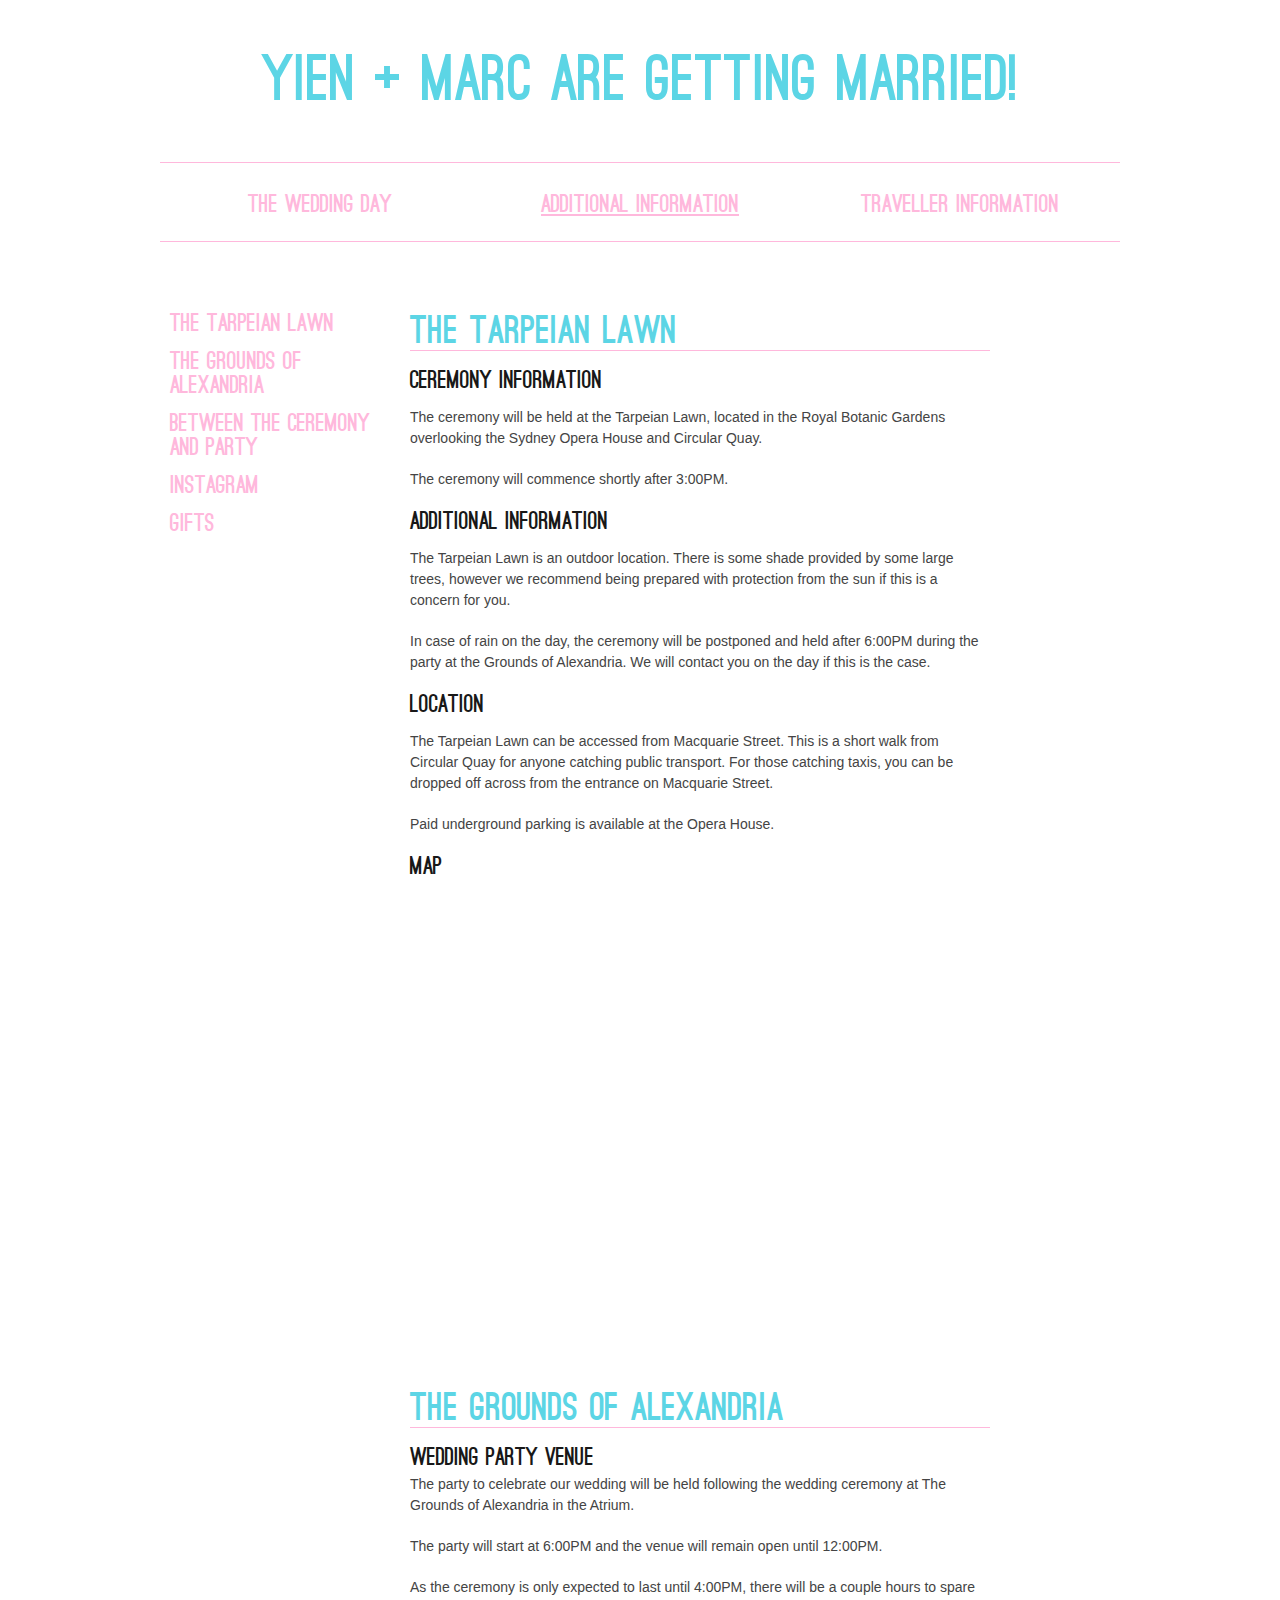
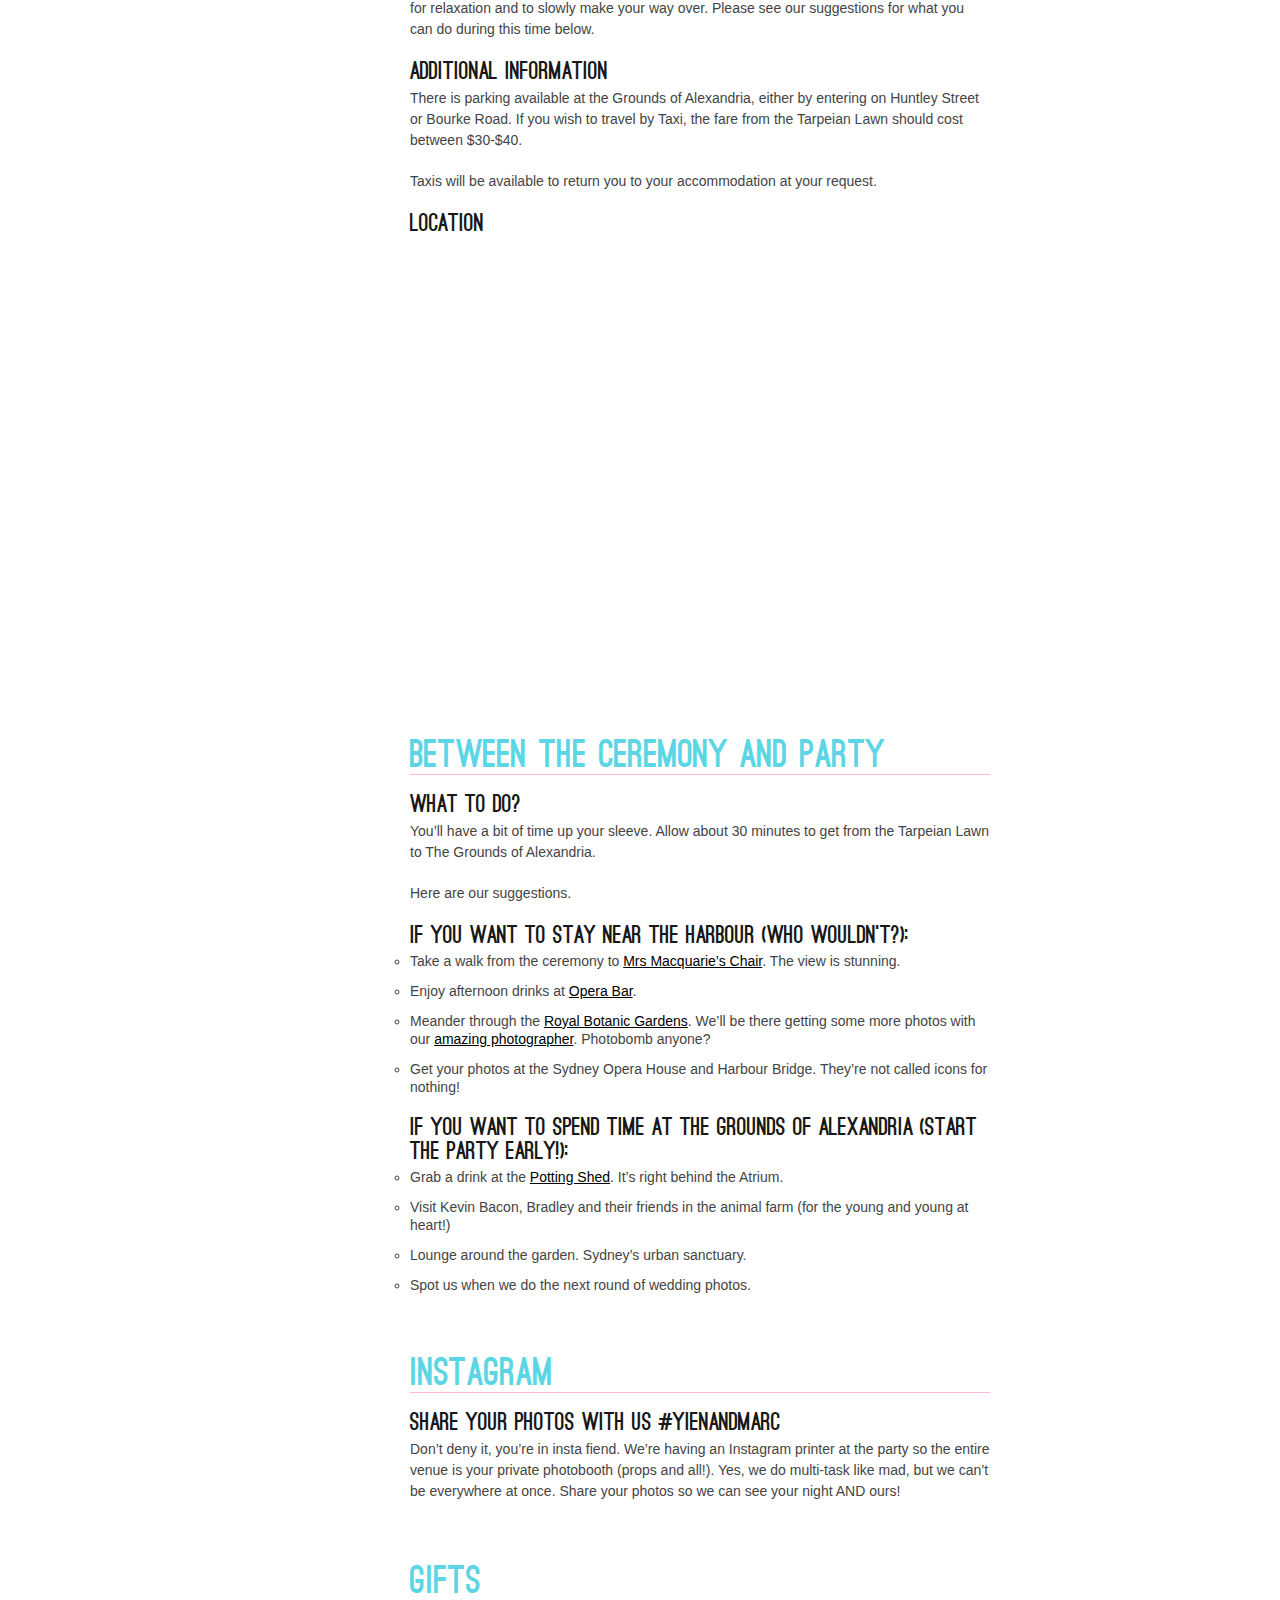
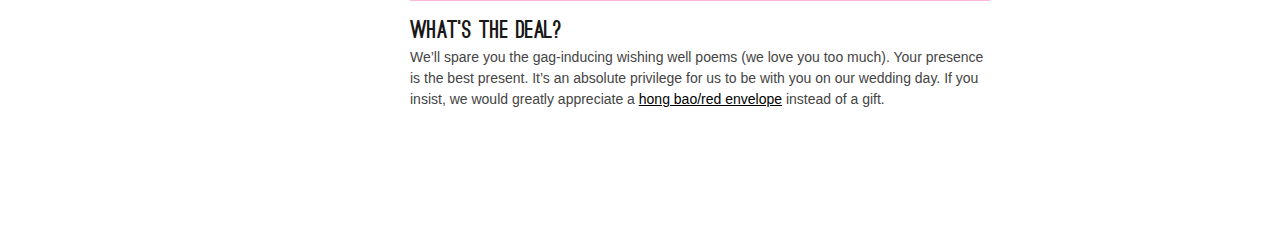
==== additional.html @ 1b1696a3 "Updated with analytics testing" ====
<!DOCTYPE html>
<!--[if lt IE 7 ]><html class="ie ie6" lang="en"> <![endif]-->
<!--[if IE 7 ]><html class="ie ie7" lang="en"> <![endif]-->
<!--[if IE 8 ]><html class="ie ie8" lang="en"> <![endif]-->
<!--[if (gte IE 9)|!(IE)]><!--><html lang="en"> <!--<![endif]-->
<head>

	<!-- Basic Page Needs
  ================================================== -->
	<meta charset="utf-8">
	<title>Yien + Marc</title>
	<meta name="description" content="Yien and Marc are getting married.">
	<meta name="author" content="Marc">

	<!-- Mobile Specific Metas
  ================================================== -->
	<meta name="viewport" content="width=device-width, initial-scale=1, maximum-scale=1">

	<!-- CSS
  ================================================== -->
	<link rel="stylesheet" href="stylesheets/base.css">
	<link rel="stylesheet" href="stylesheets/skeleton.css">
	<link rel="stylesheet" href="stylesheets/layout.css">
	<link rel="stylesheet" href="stylesheets/custom.css">

	<!--[if lt IE 9]>
		<script src="http://html5shim.googlecode.com/svn/trunk/html5.js"></script>
	<![endif]-->

	<!-- Favicons
	================================================== -->
	<link rel="shortcut icon" href="images/favicon.ico">
	<link rel="apple-touch-icon" href="images/apple-touch-icon.png">
	<link rel="apple-touch-icon" sizes="72x72" href="images/apple-touch-icon-72x72.png">
	<link rel="apple-touch-icon" sizes="114x114" href="images/apple-touch-icon-114x114.png">

	<script src="js/jquery-1.11.2.min.js"></script>
	<script src="js/weddingScripting.js"></script>
	<script src="js/wedding_analytics.js"></script>

</head>
<body>

	<div class="container">
		<div class="row header spacing1 border-bottom">
			<div class="sixteen columns">
			<h2 class="bold blue"><a href="http://yienandmarc.net/" class="blue header1">YIEN + MARC ARE GETTING MARRIED!</a></h2>
			</div>
		</div>
		<div class="row navigation-top border-bottom">
			<div class="one-third column"><h4 class="bold"><a href="index.html" class="pink header2">THE WEDDING DAY</a></h4></div>
			<div class="one-third column"><h4 class="bold"><a href="additional.html" class="pink underline header2">ADDITIONAL INFORMATION</a></h4></div>
			<div class="one-third column"><h4 class="bold"><a href="traveller.html" class="pink header2">TRAVELLER INFORMATION</a></h4></div>
		</div>
		<div class="row spacing1">
			<div class="four columns navigation-left">
				<h4 class="bold align-left spacing6"><a href="#tarpeian" class="pink header3">THE TARPEIAN LAWN</a></h4>
				<h4 class="bold align-left spacing6"><a href="#grounds" class="pink header3">THE GROUNDS OF ALEXANDRIA</a></h4>
				<h4 class="bold align-left spacing6"><a href="#between" class="pink header3">BETWEEN THE CEREMONY AND PARTY</a></h4>
				<h4 class="bold align-left spacing6"><a href="#insta" class="pink header3">INSTAGRAM</a></h4>
				<h4 class="bold align-left spacing6"><a href="#gifts" class="pink header3">GIFTS</a></h4>
			</div>		
			<div class="ten columns">
				<h3 class="bold blue align-left border-bottom" id="tarpeian">THE TARPEIAN LAWN</h3>
					<div class="content-entry">
						<h4 class="bold align-left spacing6">CEREMONY INFORMATION</h4>
						<p>The ceremony will be held at the Tarpeian Lawn, located in the Royal Botanic Gardens overlooking the Sydney Opera House and Circular Quay.</p>
						<p>The ceremony will commence shortly after 3:00PM.</p>
						<h4 class="bold align-left spacing6">ADDITIONAL INFORMATION</h4>
						<p>The Tarpeian Lawn is an outdoor location. There is some shade provided by some large trees, however we recommend being prepared with protection from the sun if this is a concern for you.</p>
						<p>In case of rain on the day, the ceremony will be postponed and held after 6:00PM during the party at the Grounds of Alexandria. We will contact you on the day if this is the case.</p>
						<h4 class="bold align-left spacing6">LOCATION</h4>
						<p>The Tarpeian Lawn can be accessed from Macquarie Street. This is a short walk from Circular Quay for anyone catching public transport. For those catching taxis, you can be dropped off across from the entrance on Macquarie Street.</p>
						<p>Paid underground parking is available at the Opera House.</p>
						<h4 class="bold align-left spacing6">MAP</h4>
						<iframe src="https://www.google.com/maps/embed?pb=!1m14!1m8!1m3!1d1656.5922935648525!2d151.2141052193405!3d-33.85913347535752!3m2!1i1024!2i768!4f13.1!3m3!1m2!1s0x0000000000000000%3A0x641c4c49428e6c24!2sTarpeian+Precinct+Lawn+-+Royal+Botanic+Garden+Sydney!5e0!3m2!1sen!2sau!4v1426416914883" width="600" height="450" frameborder="0" style="border:0"></iframe>
					</div>
					<div class="spacing2"></div>

				<h3 class="bold blue align-left border-bottom" id="grounds">THE GROUNDS OF ALEXANDRIA</h3>
					<div class="content-entry">
						<h4 class="bold align-left">WEDDING PARTY VENUE</h4>
						<p>The party to celebrate our wedding will be held following the wedding ceremony at The Grounds of Alexandria in the Atrium.</p>
						<p>The party will  start at 6:00PM and the venue will remain open until 12:00PM.</p>
						<p>As the ceremony is only expected to last until 4:00PM, there will be a couple hours to spare for relaxation and to slowly make your way over. Please see our suggestions for what you can do during this time below.</p>	
						<h4 class="bold align-left">ADDITIONAL INFORMATION</h4>
						<p>There is parking available at the Grounds of Alexandria, either by entering on Huntley Street or Bourke Road. If you wish to travel by Taxi, the fare from the Tarpeian Lawn should cost between $30-$40.</p>
						<p>Taxis will be available to return you to your accommodation at your request.</p>
						<h4 class="bold align-left">LOCATION</h4>
						<iframe src="https://www.google.com/maps/embed?pb=!1m14!1m8!1m3!1d3311.185812359262!2d151.194276!3d-33.910617!3m2!1i1024!2i768!4f13.1!3m3!1m2!1s0x0000000000000000%3A0xaf0cfe2766ccbc4a!2sThe+Grounds+of+Alexandria!5e0!3m2!1sen!2sau!4v1426417098919" width="600" height="450" frameborder="0" style="border:0"></iframe>
					</div>
					<div class="spacing2"></div>

				<h3 class="bold blue align-left border-bottom" id="between">BETWEEN THE CEREMONY AND PARTY</h3>
					<div class="content-entry">
						<h4 class="bold align-left">WHAT TO DO?</h4>
						<p>You’ll have a bit of time up your sleeve.  Allow about 30 minutes to get from the Tarpeian Lawn to The Grounds of Alexandria.</p>
						<p>Here are our suggestions.</p>
						<h4 class="bold align-left">If you want to stay near the harbour (who wouldn’t?):</h4>
						<ul>
							<li type="circle">Take a walk from the ceremony to <a href="https://www.google.com.au/maps/place/Mrs+Macquarie's+Chair/@-33.85937,151.22225,15z/data=!4m2!3m1!1s0x0:0x43bfb6b9da05a763" class="textlink" target="_blank">Mrs Macquarie’s Chair</a>. The view is stunning.</li>
							<li type="circle">Enjoy afternoon drinks at <a href="http://operabar.com.au/" class="textlink" target="_blank">Opera Bar</a>.</li>
							<li type="circle">Meander through the <a href="http://www.rbgsyd.nsw.gov.au/" class="textlink" target="_blank">Royal Botanic Gardens</a>.  We’ll be there getting some more photos with our <a href="http://www.thesimplethingsstudio.com/scott/" class="textlink" target="_blank">amazing photographer</a>.  Photobomb anyone?</li>
							<li type="circle">Get your photos at the Sydney Opera House and Harbour Bridge.  They’re not called icons for nothing!</li>
						</ul>
						<h4 class="bold align-left">If you want to spend time at The Grounds of Alexandria (start the party early!):</h4>
						<ul>
							<li type="circle">Grab a drink at the <a href="http://thegrounds.com.au/Spaces/the-potting-shed/" class="textlink" target="_blank">Potting Shed</a>. It’s right behind the Atrium.</li>
							<li type="circle">Visit Kevin Bacon, Bradley and their friends in the animal farm (for the young and young at heart!)</li>
							<li type="circle">Lounge around the garden.  Sydney’s urban sanctuary.</li>
							<li type="circle">Spot us when we do the next round of wedding photos.</li>
						</ul>


					</div>
					<div class="spacing2"></div>

				<h3 class="bold blue align-left border-bottom" id="insta">INSTAGRAM</h3>
					<div class="content-entry">
						<h4 class="bold align-left">Share your photos with us #yienandmarc</h4>
						<p>Don’t deny it, you’re in insta fiend.  We’re having an Instagram printer at the party so the entire venue is your private photobooth (props and all!).  Yes, we do multi-task like mad, but we can’t be everywhere at once.  Share your photos so we can see your night AND ours! </p>
					</div>
					<div class="spacing2"></div>

				<h3 class="bold blue align-left border-bottom" id="gifts">GIFTS</h3>
					<div class="content-entry">
						<h4 class="bold align-left">WHAT’S THE DEAL?</h4>
						<p>We’ll spare you the gag-inducing wishing well poems (we love you too much). Your presence is the best present. It’s an absolute privilege for us to be with you on our wedding day. If you insist, we would greatly appreciate a <a href="http://en.wikipedia.org/wiki/Red_envelope" class="textlink" target="_blank">hong bao/red envelope</a> instead of a gift.</p>
					</div>
					<div class="spacing2"></div>

			</div>
		</div>
	</div>


<!-- End Document
================================================== -->
</body>
</html>
---- stylesheets/base.css ----
/*
* Skeleton V1.2
* Copyright 2011, Dave Gamache
* www.getskeleton.com
* Free to use under the MIT license.
* http://www.opensource.org/licenses/mit-license.php
* 6/20/2012
*/


/* Table of Content
==================================================
	#Reset & Basics
	#Basic Styles
	#Site Styles
	#Typography
	#Links
	#Lists
	#Images
	#Buttons
	#Forms
	#Misc */


/* #Reset & Basics (Inspired by E. Meyers)
================================================== */
	html, body, div, span, applet, object, iframe, h1, h2, h3, h4, h5, h6, p, blockquote, pre, a, abbr, acronym, address, big, cite, code, del, dfn, em, img, ins, kbd, q, s, samp, small, strike, strong, sub, sup, tt, var, b, u, i, center, dl, dt, dd, ol, ul, li, fieldset, form, label, legend, table, caption, tbody, tfoot, thead, tr, th, td, article, aside, canvas, details, embed, figure, figcaption, footer, header, hgroup, menu, nav, output, ruby, section, summary, time, mark, audio, video {
		margin: 0;
		padding: 0;
		border: 0;
		font-size: 100%;
		font: inherit;
		vertical-align: baseline; }
	article, aside, details, figcaption, figure, footer, header, hgroup, menu, nav, section {
		display: block; }
	body {
		line-height: 1; }
	ol, ul {
		list-style: none; }
	blockquote, q {
		quotes: none; }
	blockquote:before, blockquote:after,
	q:before, q:after {
		content: '';
		content: none; }
	table {
		border-collapse: collapse;
		border-spacing: 0; }


/* #Basic Styles
================================================== */
	body {
		background: #fff;
		font: 14px/21px "HelveticaNeue", "Helvetica Neue", Helvetica, Arial, sans-serif;
		color: #444;
		-webkit-font-smoothing: antialiased; /* Fix for webkit rendering */
		-webkit-text-size-adjust: 100%;
 }


/* #Typography
================================================== */
	h1, h2, h3, h4, h5, h6 {
		color: #181818;
		font-family: "Georgia", "Times New Roman", serif;
		font-weight: normal; }
	h1 a, h2 a, h3 a, h4 a, h5 a, h6 a { font-weight: inherit; }
	h1 { font-size: 46px; line-height: 50px; margin-bottom: 14px;}
	h2 { font-size: 35px; line-height: 40px; margin-bottom: 10px; }
	h3 { font-size: 28px; line-height: 34px; margin-bottom: 8px; }
	h4 { font-size: 21px; line-height: 30px; margin-bottom: 4px; }
	h5 { font-size: 17px; line-height: 24px; }
	h6 { font-size: 14px; line-height: 21px; }
	.subheader { color: #777; }

	p { margin: 0 0 20px 0; }
	p img { margin: 0; }
	p.lead { font-size: 21px; line-height: 27px; color: #777;  }

	em { font-style: italic; }
	strong { font-weight: bold; color: #333; }
	small { font-size: 80%; }

/*	Blockquotes  */
	blockquote, blockquote p { font-size: 17px; line-height: 24px; color: #777; font-style: italic; }
	blockquote { margin: 0 0 20px; padding: 9px 20px 0 19px; border-left: 1px solid #ddd; }
	blockquote cite { display: block; font-size: 12px; color: #555; }
	blockquote cite:before { content: "\2014 \0020"; }
	blockquote cite a, blockquote cite a:visited, blockquote cite a:visited { color: #555; }

	hr { border: solid #ddd; border-width: 1px 0 0; clear: both; margin: 10px 0 30px; height: 0; }


/* #Links
================================================== */
	p a, p a:visited { line-height: inherit; }


/* #Lists
================================================== */
	ul, ol { margin-bottom: 20px; }
	ul { list-style: none outside; }
	ol { list-style: decimal; }
	ol, ul.square, ul.circle, ul.disc { margin-left: 30px; }
	ul.square { list-style: square outside; }
	ul.circle { list-style: circle outside; }
	ul.disc { list-style: disc outside; }
	ul ul, ul ol,
	ol ol, ol ul { margin: 4px 0 5px 30px; font-size: 90%;  }
	ul ul li, ul ol li,
	ol ol li, ol ul li { margin-bottom: 6px; }
	li { line-height: 18px; margin-bottom: 12px; }
	ul.large li { line-height: 21px; }
	li p { line-height: 21px; }

/* #Images
================================================== */

	img.scale-with-grid {
		max-width: 100%;
		height: auto; }


/* #Buttons
================================================== */

	.button,
	button,
	input[type="submit"],
	input[type="reset"],
	input[type="button"] {
		background: #eee; /* Old browsers */
		background: #eee -moz-linear-gradient(top, rgba(255,255,255,.2) 0%, rgba(0,0,0,.2) 100%); /* FF3.6+ */
		background: #eee -webkit-gradient(linear, left top, left bottom, color-stop(0%,rgba(255,255,255,.2)), color-stop(100%,rgba(0,0,0,.2))); /* Chrome,Safari4+ */
		background: #eee -webkit-linear-gradient(top, rgba(255,255,255,.2) 0%,rgba(0,0,0,.2) 100%); /* Chrome10+,Safari5.1+ */
		background: #eee -o-linear-gradient(top, rgba(255,255,255,.2) 0%,rgba(0,0,0,.2) 100%); /* Opera11.10+ */
		background: #eee -ms-linear-gradient(top, rgba(255,255,255,.2) 0%,rgba(0,0,0,.2) 100%); /* IE10+ */
		background: #eee linear-gradient(top, rgba(255,255,255,.2) 0%,rgba(0,0,0,.2) 100%); /* W3C */
	  border: 1px solid #aaa;
	  border-top: 1px solid #ccc;
	  border-left: 1px solid #ccc;
	  -moz-border-radius: 3px;
	  -webkit-border-radius: 3px;
	  border-radius: 3px;
	  color: #444;
	  display: inline-block;
	  font-size: 11px;
	  font-weight: bold;
	  text-decoration: none;
	  text-shadow: 0 1px rgba(255, 255, 255, .75);
	  cursor: pointer;
	  margin-bottom: 20px;
	  line-height: normal;
	  padding: 8px 10px;
	  font-family: "HelveticaNeue", "Helvetica Neue", Helvetica, Arial, sans-serif; }

	.button:hover,
	button:hover,
	input[type="submit"]:hover,
	input[type="reset"]:hover,
	input[type="button"]:hover {
		color: #222;
		background: #ddd; /* Old browsers */
		background: #ddd -moz-linear-gradient(top, rgba(255,255,255,.3) 0%, rgba(0,0,0,.3) 100%); /* FF3.6+ */
		background: #ddd -webkit-gradient(linear, left top, left bottom, color-stop(0%,rgba(255,255,255,.3)), color-stop(100%,rgba(0,0,0,.3))); /* Chrome,Safari4+ */
		background: #ddd -webkit-linear-gradient(top, rgba(255,255,255,.3) 0%,rgba(0,0,0,.3) 100%); /* Chrome10+,Safari5.1+ */
		background: #ddd -o-linear-gradient(top, rgba(255,255,255,.3) 0%,rgba(0,0,0,.3) 100%); /* Opera11.10+ */
		background: #ddd -ms-linear-gradient(top, rgba(255,255,255,.3) 0%,rgba(0,0,0,.3) 100%); /* IE10+ */
		background: #ddd linear-gradient(top, rgba(255,255,255,.3) 0%,rgba(0,0,0,.3) 100%); /* W3C */
	  border: 1px solid #888;
	  border-top: 1px solid #aaa;
	  border-left: 1px solid #aaa; }

	.button:active,
	button:active,
	input[type="submit"]:active,
	input[type="reset"]:active,
	input[type="button"]:active {
		border: 1px solid #666;
		background: #ccc; /* Old browsers */
		background: #ccc -moz-linear-gradient(top, rgba(255,255,255,.35) 0%, rgba(10,10,10,.4) 100%); /* FF3.6+ */
		background: #ccc -webkit-gradient(linear, left top, left bottom, color-stop(0%,rgba(255,255,255,.35)), color-stop(100%,rgba(10,10,10,.4))); /* Chrome,Safari4+ */
		background: #ccc -webkit-linear-gradient(top, rgba(255,255,255,.35) 0%,rgba(10,10,10,.4) 100%); /* Chrome10+,Safari5.1+ */
		background: #ccc -o-linear-gradient(top, rgba(255,255,255,.35) 0%,rgba(10,10,10,.4) 100%); /* Opera11.10+ */
		background: #ccc -ms-linear-gradient(top, rgba(255,255,255,.35) 0%,rgba(10,10,10,.4) 100%); /* IE10+ */
		background: #ccc linear-gradient(top, rgba(255,255,255,.35) 0%,rgba(10,10,10,.4) 100%); /* W3C */ }

	.button.full-width,
	button.full-width,
	input[type="submit"].full-width,
	input[type="reset"].full-width,
	input[type="button"].full-width {
		width: 100%;
		padding-left: 0 !important;
		padding-right: 0 !important;
		text-align: center; }

	/* Fix for odd Mozilla border & padding issues */
	button::-moz-focus-inner,
	input::-moz-focus-inner {
    border: 0;
    padding: 0;
	}


/* #Forms
================================================== */

	form {
		margin-bottom: 20px; }
	fieldset {
		margin-bottom: 20px; }
	input[type="text"],
	input[type="password"],
	input[type="email"],
	textarea,
	select {
		border: 1px solid #ccc;
		padding: 6px 4px;
		outline: none;
		-moz-border-radius: 2px;
		-webkit-border-radius: 2px;
		border-radius: 2px;
		font: 13px "HelveticaNeue", "Helvetica Neue", Helvetica, Arial, sans-serif;
		color: #777;
		margin: 0;
		width: 210px;
		max-width: 100%;
		display: block;
		margin-bottom: 20px;
		background: #fff; }
	select {
		padding: 0; }
	input[type="text"]:focus,
	input[type="password"]:focus,
	input[type="email"]:focus,
	textarea:focus {
		border: 1px solid #aaa;
 		color: #444;
 		-moz-box-shadow: 0 0 3px rgba(0,0,0,.2);
		-webkit-box-shadow: 0 0 3px rgba(0,0,0,.2);
		box-shadow:  0 0 3px rgba(0,0,0,.2); }
	textarea {
		min-height: 60px; }
	label,
	legend {
		display: block;
		font-weight: bold;
		font-size: 13px;  }
	select {
		width: 220px; }
	input[type="checkbox"] {
		display: inline; }
	label span,
	legend span {
		font-weight: normal;
		font-size: 13px;
		color: #444; }

/* #Misc
================================================== */
	.remove-bottom { margin-bottom: 0 !important; }
	.half-bottom { margin-bottom: 10px !important; }
	.add-bottom { margin-bottom: 20px !important; }
---- stylesheets/skeleton.css ----
/*
* Skeleton V1.2
* Copyright 2011, Dave Gamache
* www.getskeleton.com
* Free to use under the MIT license.
* http://www.opensource.org/licenses/mit-license.php
* 6/20/2012
*/


/* Table of Contents
==================================================
    #Base 960 Grid
    #Tablet (Portrait)
    #Mobile (Portrait)
    #Mobile (Landscape)
    #Clearing */



/* #Base 960 Grid
================================================== */

    .container                                  { position: relative; width: 960px; margin: 0 auto; padding: 0; }
    .container .column,
    .container .columns                         { float: left; display: inline; margin-left: 10px; margin-right: 10px; }
    .row                                        { margin-bottom: 20px; }

    /* Nested Column Classes */
    .column.alpha, .columns.alpha               { margin-left: 0; }
    .column.omega, .columns.omega               { margin-right: 0; }

    /* Base Grid */
    .container .one.column,
    .container .one.columns                     { width: 40px;  }
    .container .two.columns                     { width: 100px; }
    .container .three.columns                   { width: 160px; }
    .container .four.columns                    { width: 220px; }
    .container .five.columns                    { width: 280px; }
    .container .six.columns                     { width: 340px; }
    .container .seven.columns                   { width: 400px; }
    .container .eight.columns                   { width: 460px; }
    .container .nine.columns                    { width: 520px; }
    .container .ten.columns                     { width: 580px; }
    .container .eleven.columns                  { width: 640px; }
    .container .twelve.columns                  { width: 700px; }
    .container .thirteen.columns                { width: 760px; }
    .container .fourteen.columns                { width: 820px; }
    .container .fifteen.columns                 { width: 880px; }
    .container .sixteen.columns                 { width: 940px; }

    .container .one-third.column                { width: 300px; }
    .container .two-thirds.column               { width: 620px; }

    /* Offsets */
    .container .offset-by-one                   { padding-left: 60px;  }
    .container .offset-by-two                   { padding-left: 120px; }
    .container .offset-by-three                 { padding-left: 180px; }
    .container .offset-by-four                  { padding-left: 240px; }
    .container .offset-by-five                  { padding-left: 300px; }
    .container .offset-by-six                   { padding-left: 360px; }
    .container .offset-by-seven                 { padding-left: 420px; }
    .container .offset-by-eight                 { padding-left: 480px; }
    .container .offset-by-nine                  { padding-left: 540px; }
    .container .offset-by-ten                   { padding-left: 600px; }
    .container .offset-by-eleven                { padding-left: 660px; }
    .container .offset-by-twelve                { padding-left: 720px; }
    .container .offset-by-thirteen              { padding-left: 780px; }
    .container .offset-by-fourteen              { padding-left: 840px; }
    .container .offset-by-fifteen               { padding-left: 900px; }



/* #Tablet (Portrait)
================================================== */

    /* Note: Design for a width of 768px */

    @media only screen and (min-width: 768px) and (max-width: 959px) {
        .container                                  { width: 768px; }
        .container .column,
        .container .columns                         { margin-left: 10px; margin-right: 10px;  }
        .column.alpha, .columns.alpha               { margin-left: 0; margin-right: 10px; }
        .column.omega, .columns.omega               { margin-right: 0; margin-left: 10px; }
        .alpha.omega                                { margin-left: 0; margin-right: 0; }

        .container .one.column,
        .container .one.columns                     { width: 28px; }
        .container .two.columns                     { width: 76px; }
        .container .three.columns                   { width: 124px; }
        .container .four.columns                    { width: 172px; }
        .container .five.columns                    { width: 220px; }
        .container .six.columns                     { width: 268px; }
        .container .seven.columns                   { width: 316px; }
        .container .eight.columns                   { width: 364px; }
        .container .nine.columns                    { width: 412px; }
        .container .ten.columns                     { width: 460px; }
        .container .eleven.columns                  { width: 508px; }
        .container .twelve.columns                  { width: 556px; }
        .container .thirteen.columns                { width: 604px; }
        .container .fourteen.columns                { width: 652px; }
        .container .fifteen.columns                 { width: 700px; }
        .container .sixteen.columns                 { width: 748px; }

        .container .one-third.column                { width: 236px; }
        .container .two-thirds.column               { width: 492px; }

        /* Offsets */
        .container .offset-by-one                   { padding-left: 48px; }
        .container .offset-by-two                   { padding-left: 96px; }
        .container .offset-by-three                 { padding-left: 144px; }
        .container .offset-by-four                  { padding-left: 192px; }
        .container .offset-by-five                  { padding-left: 240px; }
        .container .offset-by-six                   { padding-left: 288px; }
        .container .offset-by-seven                 { padding-left: 336px; }
        .container .offset-by-eight                 { padding-left: 384px; }
        .container .offset-by-nine                  { padding-left: 432px; }
        .container .offset-by-ten                   { padding-left: 480px; }
        .container .offset-by-eleven                { padding-left: 528px; }
        .container .offset-by-twelve                { padding-left: 576px; }
        .container .offset-by-thirteen              { padding-left: 624px; }
        .container .offset-by-fourteen              { padding-left: 672px; }
        .container .offset-by-fifteen               { padding-left: 720px; }
    }


/*  #Mobile (Portrait)
================================================== */

    /* Note: Design for a width of 320px */

    @media only screen and (max-width: 767px) {
        .container { width: 300px; }
        .container .columns,
        .container .column { margin: 0; }

        .container .one.column,
        .container .one.columns,
        .container .two.columns,
        .container .three.columns,
        .container .four.columns,
        .container .five.columns,
        .container .six.columns,
        .container .seven.columns,
        .container .eight.columns,
        .container .nine.columns,
        .container .ten.columns,
        .container .eleven.columns,
        .container .twelve.columns,
        .container .thirteen.columns,
        .container .fourteen.columns,
        .container .fifteen.columns,
        .container .sixteen.columns,
        .container .one-third.column,
        .container .two-thirds.column  { width: 300px; }

        /* Offsets */
        .container .offset-by-one,
        .container .offset-by-two,
        .container .offset-by-three,
        .container .offset-by-four,
        .container .offset-by-five,
        .container .offset-by-six,
        .container .offset-by-seven,
        .container .offset-by-eight,
        .container .offset-by-nine,
        .container .offset-by-ten,
        .container .offset-by-eleven,
        .container .offset-by-twelve,
        .container .offset-by-thirteen,
        .container .offset-by-fourteen,
        .container .offset-by-fifteen { padding-left: 0; }

    }


/* #Mobile (Landscape)
================================================== */

    /* Note: Design for a width of 480px */

    @media only screen and (min-width: 480px) and (max-width: 767px) {
        .container { width: 420px; }
        .container .columns,
        .container .column { margin: 0; }

        .container .one.column,
        .container .one.columns,
        .container .two.columns,
        .container .three.columns,
        .container .four.columns,
        .container .five.columns,
        .container .six.columns,
        .container .seven.columns,
        .container .eight.columns,
        .container .nine.columns,
        .container .ten.columns,
        .container .eleven.columns,
        .container .twelve.columns,
        .container .thirteen.columns,
        .container .fourteen.columns,
        .container .fifteen.columns,
        .container .sixteen.columns,
        .container .one-third.column,
        .container .two-thirds.column { width: 420px; }
    }


/* #Clearing
================================================== */

    /* Self Clearing Goodness */
    .container:after { content: "\0020"; display: block; height: 0; clear: both; visibility: hidden; }

    /* Use clearfix class on parent to clear nested columns,
    or wrap each row of columns in a <div class="row"> */
    .clearfix:before,
    .clearfix:after,
    .row:before,
    .row:after {
      content: '\0020';
      display: block;
      overflow: hidden;
      visibility: hidden;
      width: 0;
      height: 0; }
    .row:after,
    .clearfix:after {
      clear: both; }
    .row,
    .clearfix {
      zoom: 1; }

    /* You can also use a <br class="clear" /> to clear columns */
    .clear {
      clear: both;
      display: block;
      overflow: hidden;
      visibility: hidden;
      width: 0;
      height: 0;
    }
---- stylesheets/layout.css ----
/*
* Skeleton V1.2
* Copyright 2011, Dave Gamache
* www.getskeleton.com
* Free to use under the MIT license.
* http://www.opensource.org/licenses/mit-license.php
* 6/20/2012
*/

/* Table of Content
==================================================
	#Site Styles
	#Page Styles
	#Media Queries
	#Font-Face */

/* #Site Styles
================================================== */

/* #Page Styles
================================================== */

/* #Media Queries
================================================== */

	/* Smaller than standard 960 (devices and browsers) */
	@media only screen and (max-width: 959px) {}

	/* Tablet Portrait size to standard 960 (devices and browsers) */
	@media only screen and (min-width: 768px) and (max-width: 959px) {}

	/* All Mobile Sizes (devices and browser) */
	@media only screen and (max-width: 767px) {}

	/* Mobile Landscape Size to Tablet Portrait (devices and browsers) */
	@media only screen and (min-width: 480px) and (max-width: 767px) {}

	/* Mobile Portrait Size to Mobile Landscape Size (devices and browsers) */
	@media only screen and (max-width: 479px) {}


/* #Font-Face
================================================== */
/* 	This is the proper syntax for an @font-face file
		Just create a "fonts" folder at the root,
		copy your FontName into code below and remove
		comment brackets */

/*	@font-face {
	    font-family: 'FontName';
	    src: url('../fonts/FontName.eot');
	    src: url('../fonts/FontName.eot?iefix') format('eot'),
	         url('../fonts/FontName.woff') format('woff'),
	         url('../fonts/FontName.ttf') format('truetype'),
	         url('../fonts/FontName.svg#webfontZam02nTh') format('svg');
	    font-weight: normal;
	    font-style: normal; }
*/
---- stylesheets/custom.css ----
@font-face {
    font-family: 'ostrich-black';
    src: url('../fonts/ostrich-black.eot');
    src: url('../fonts/ostrich-black.eot?#iefix') format('embedded-opentype'),
         url('../fonts/ostrich-black.woff') format('woff'),
         url('../fonts/ostrich-black.ttf') format('truetype'),
         url('../fonts/ostrich-black.svg#bebas_neueregular') format('svg');
    font-weight: normal;
    font-style: normal;
	}

@font-face {
    font-family: 'ostrich-light';
    src: url('../fonts/ostrich-light.eot');
    src: url('../fonts/ostrich-light.eot?#iefix') format('embedded-opentype'),
         url('../fonts/ostrich-light.woff') format('woff'),
         url('../fonts/ostrich-light.ttf') format('truetype'),
         url('../fonts/ostrich-light.svg#bebas_neueregular') format('svg');
    font-weight: normal;
    font-style: normal;
	}




.bold {
	font-family: 'ostrich-black';
	text-align: center;
}

.bold:hover {
}

.light {
	font-family: 'ostrich-light';
	text-align: center;
}

.underline {
	text-decoration: underline;
}

h1 {
	font-size: 100px;
	line-height: 100px;
}

h2 {
	font-size: 62px;
	line-height: 62px;
}

h3 {
	font-size: 38px;
	line-height: 38px;
}

h4 {
	font-size: 24px;
	line-height: 24px;
	vertical-align: middle;
}

.textlink {
	text-decoration: underline;
	cursor: pointer;
	color: black;
}

a {
	text-decoration: none;
}

a:hover {
	color: rgba(255,242,143,1);
}

a:active {
	color: rgba(0,0,0,0.5);
}

.pink {
	color: rgba(255,184,220,1);
}

.blue {
	color: rgba(92,213,229,1);
}

.yellow {
	color: rgba(255,242,143,1);
}

.spacing1{
	padding: 50px 0 40px 0;
}

.spacing2 {
	padding: 20px 0 20px 0;
}

.spacing3 {
	padding: 80px 00px 00px 00px;
}

.spacing4 {
	padding: 40px 0px 40px 0px;
}

.spacing5 {
	padding: 10px 0px 10px 0px;
}

.spacing6 {
	padding: 0px 0px 10px 0px;
}

.content-entry {
	padding: 10px 0px 0px 0px;
}

.border-bottom {
	border-bottom-style: solid;
	border-width: 1px;
	border-color:  rgba(255,184,220,1);
}

.border-side {
	border-left-style: solid;
	border-right-style: solid;
	border-width: 1px;
	border-color:  rgba(255,184,220,1);
}

.navigation-top {
	vertical-align: middle;
	padding-top: 10px;
	padding-bottom: 20px;
}

.navigation-left {
	vertical-align: middle;
	height: 100%;
}

.align-left {
	text-align: left;
	display: block;
}

.align-centre {
	text-align: center;
	display: block;
}

.align-right {
	text-align: center;
	display: block;
}

body {
	border-right-style: dotted;
	border-left-style: dotted;
}
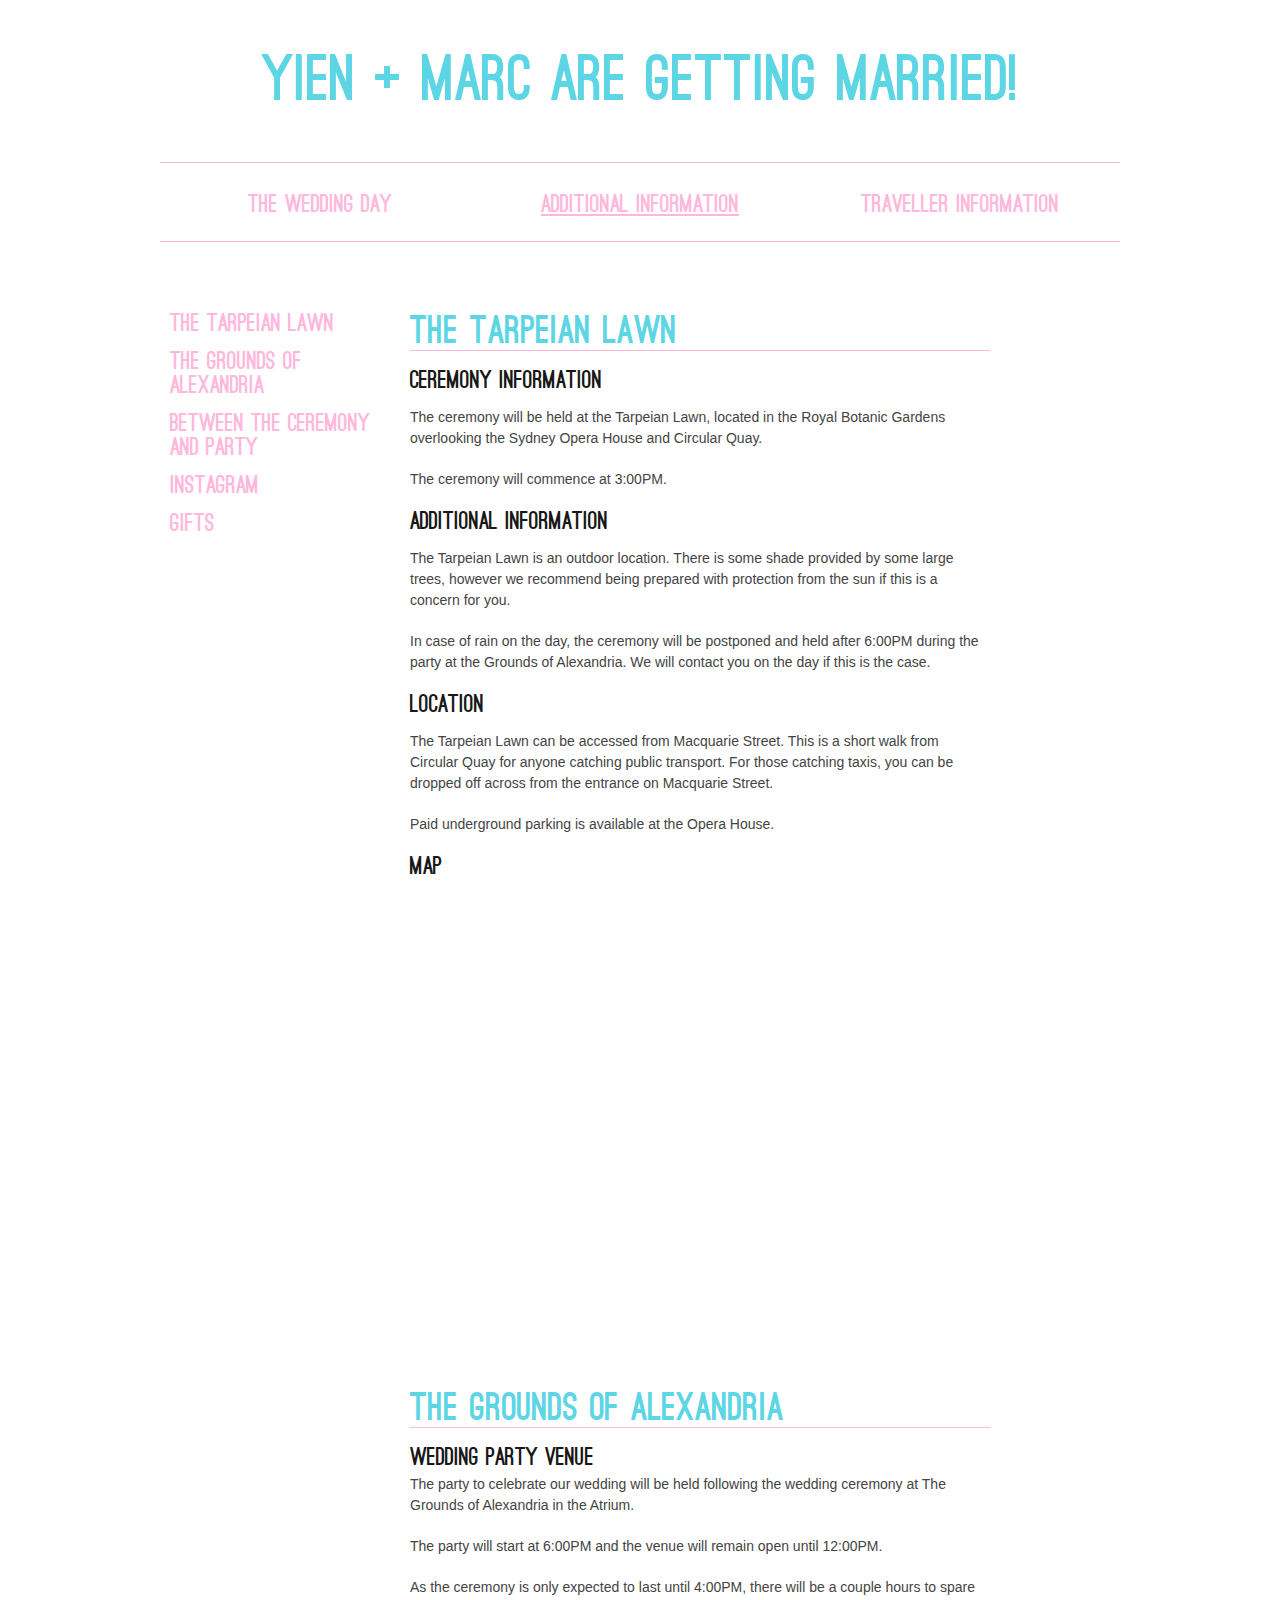
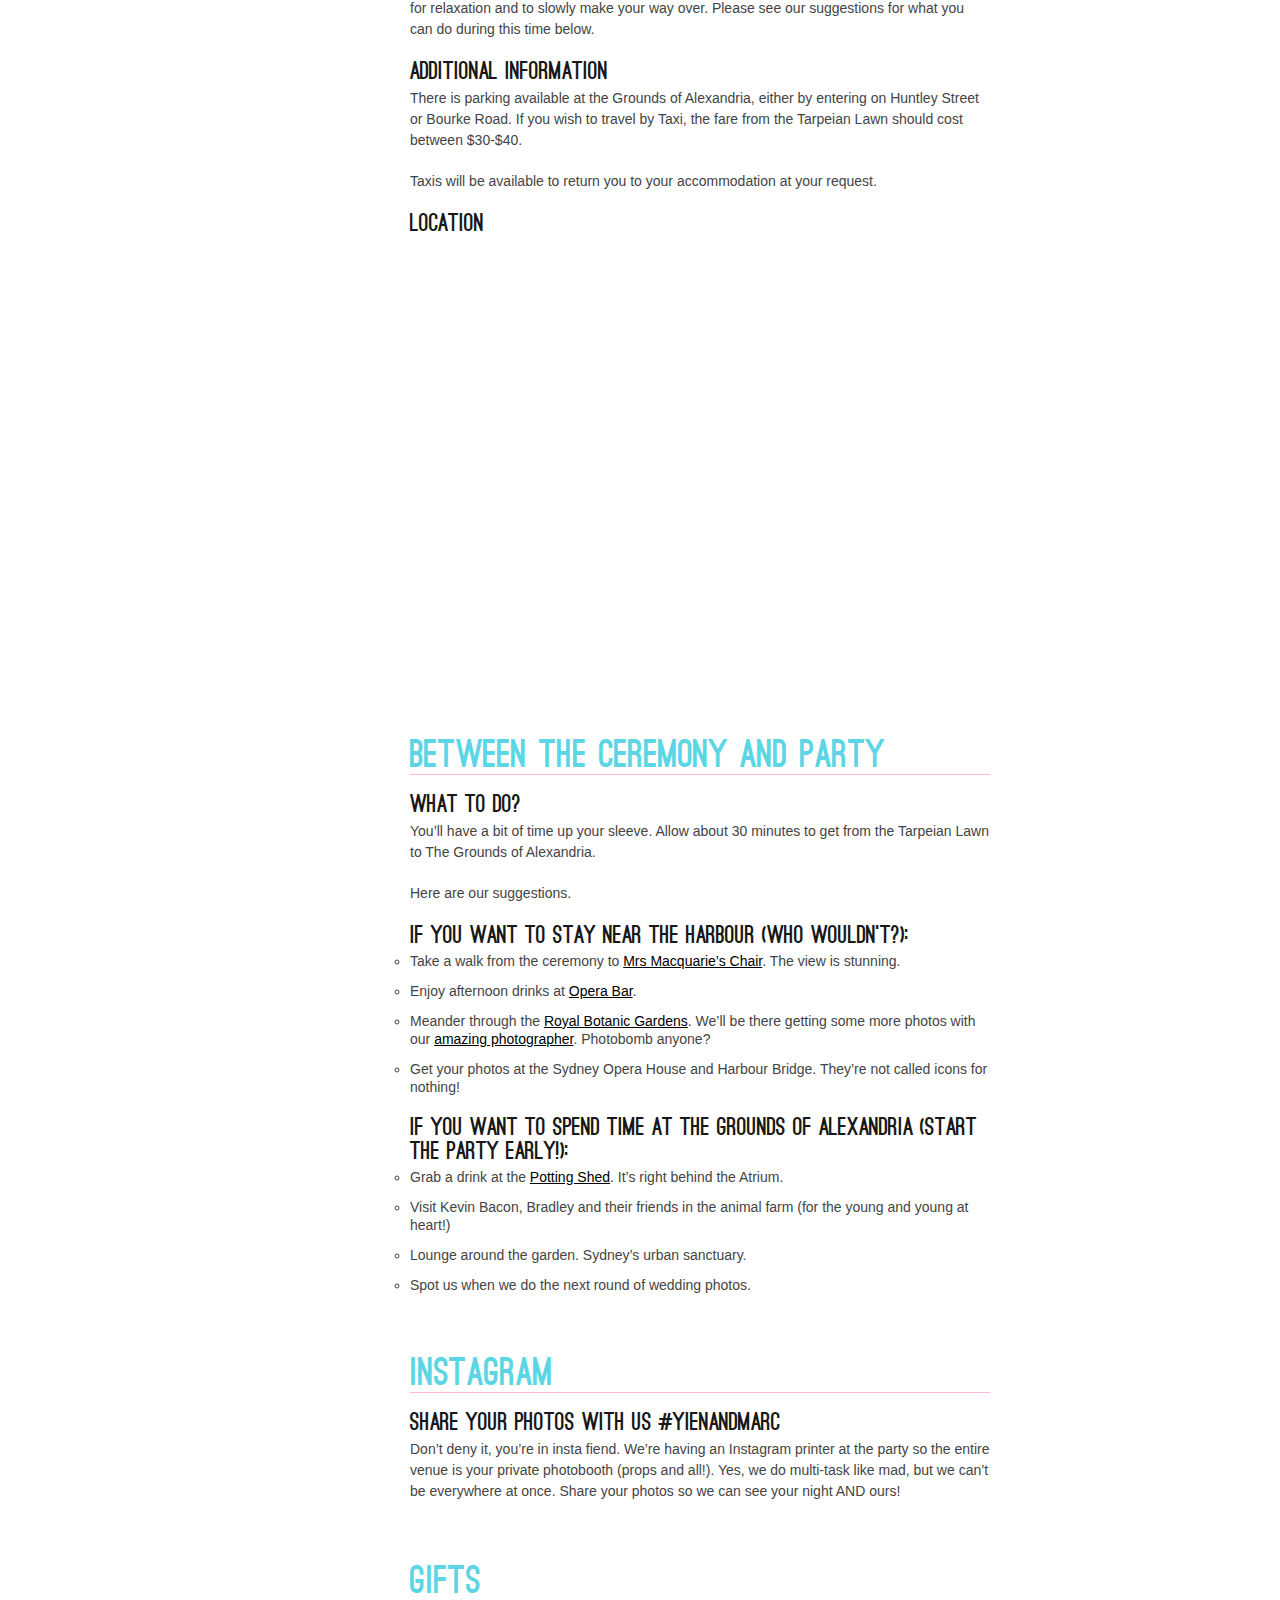
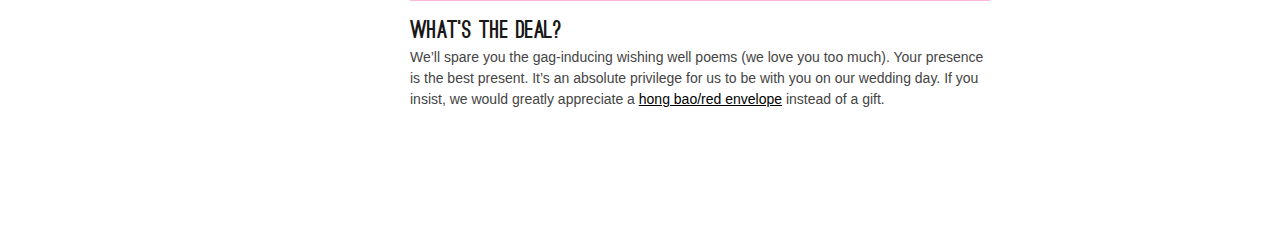
==== commit b69b3e31: "Launch update" ====
--- a/additional.html
+++ b/additional.html
@@ -65,7 +65,7 @@
 					<div class="content-entry">
 						<h4 class="bold align-left spacing6">CEREMONY INFORMATION</h4>
 						<p>The ceremony will be held at the Tarpeian Lawn, located in the Royal Botanic Gardens overlooking the Sydney Opera House and Circular Quay.</p>
-						<p>The ceremony will commence shortly after 3:00PM.</p>
+						<p>The ceremony will commence at 3:00PM.</p>
 						<h4 class="bold align-left spacing6">ADDITIONAL INFORMATION</h4>
 						<p>The Tarpeian Lawn is an outdoor location. There is some shade provided by some large trees, however we recommend being prepared with protection from the sun if this is a concern for you.</p>
 						<p>In case of rain on the day, the ceremony will be postponed and held after 6:00PM during the party at the Grounds of Alexandria. We will contact you on the day if this is the case.</p>
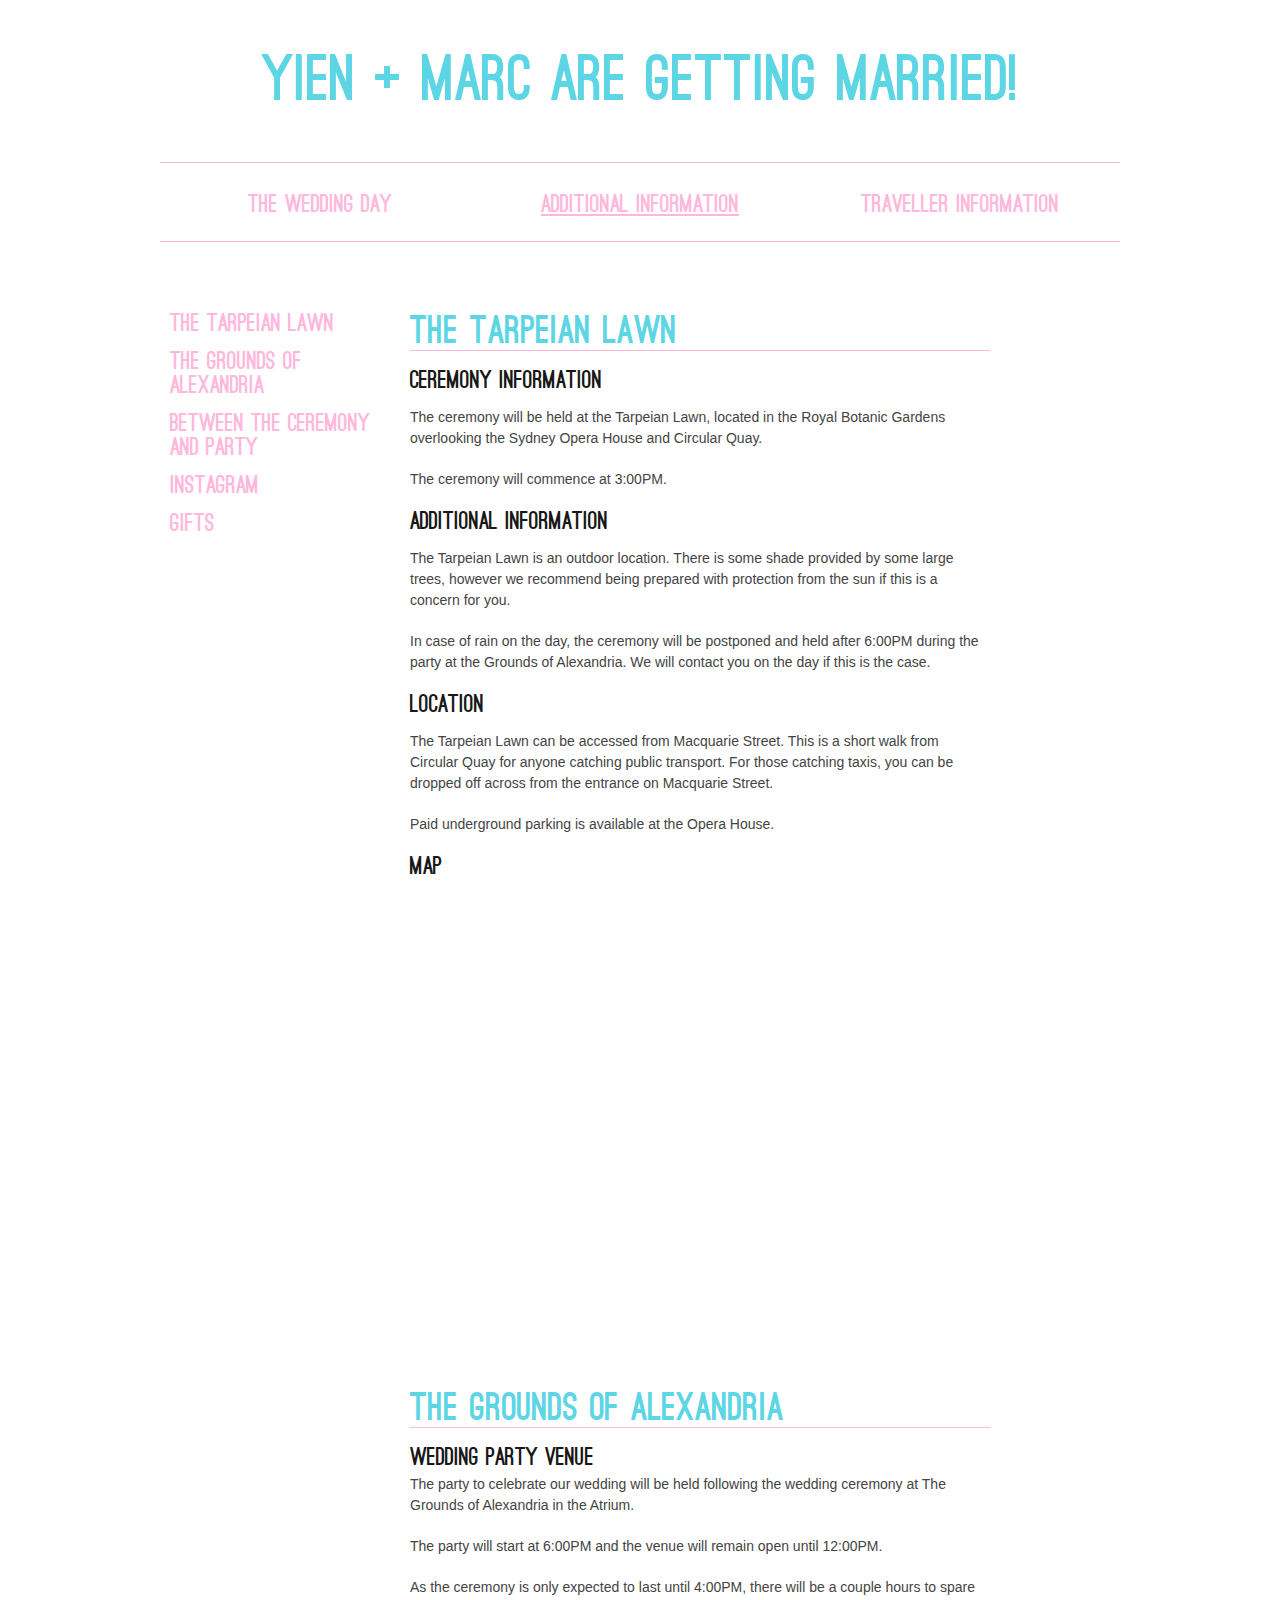
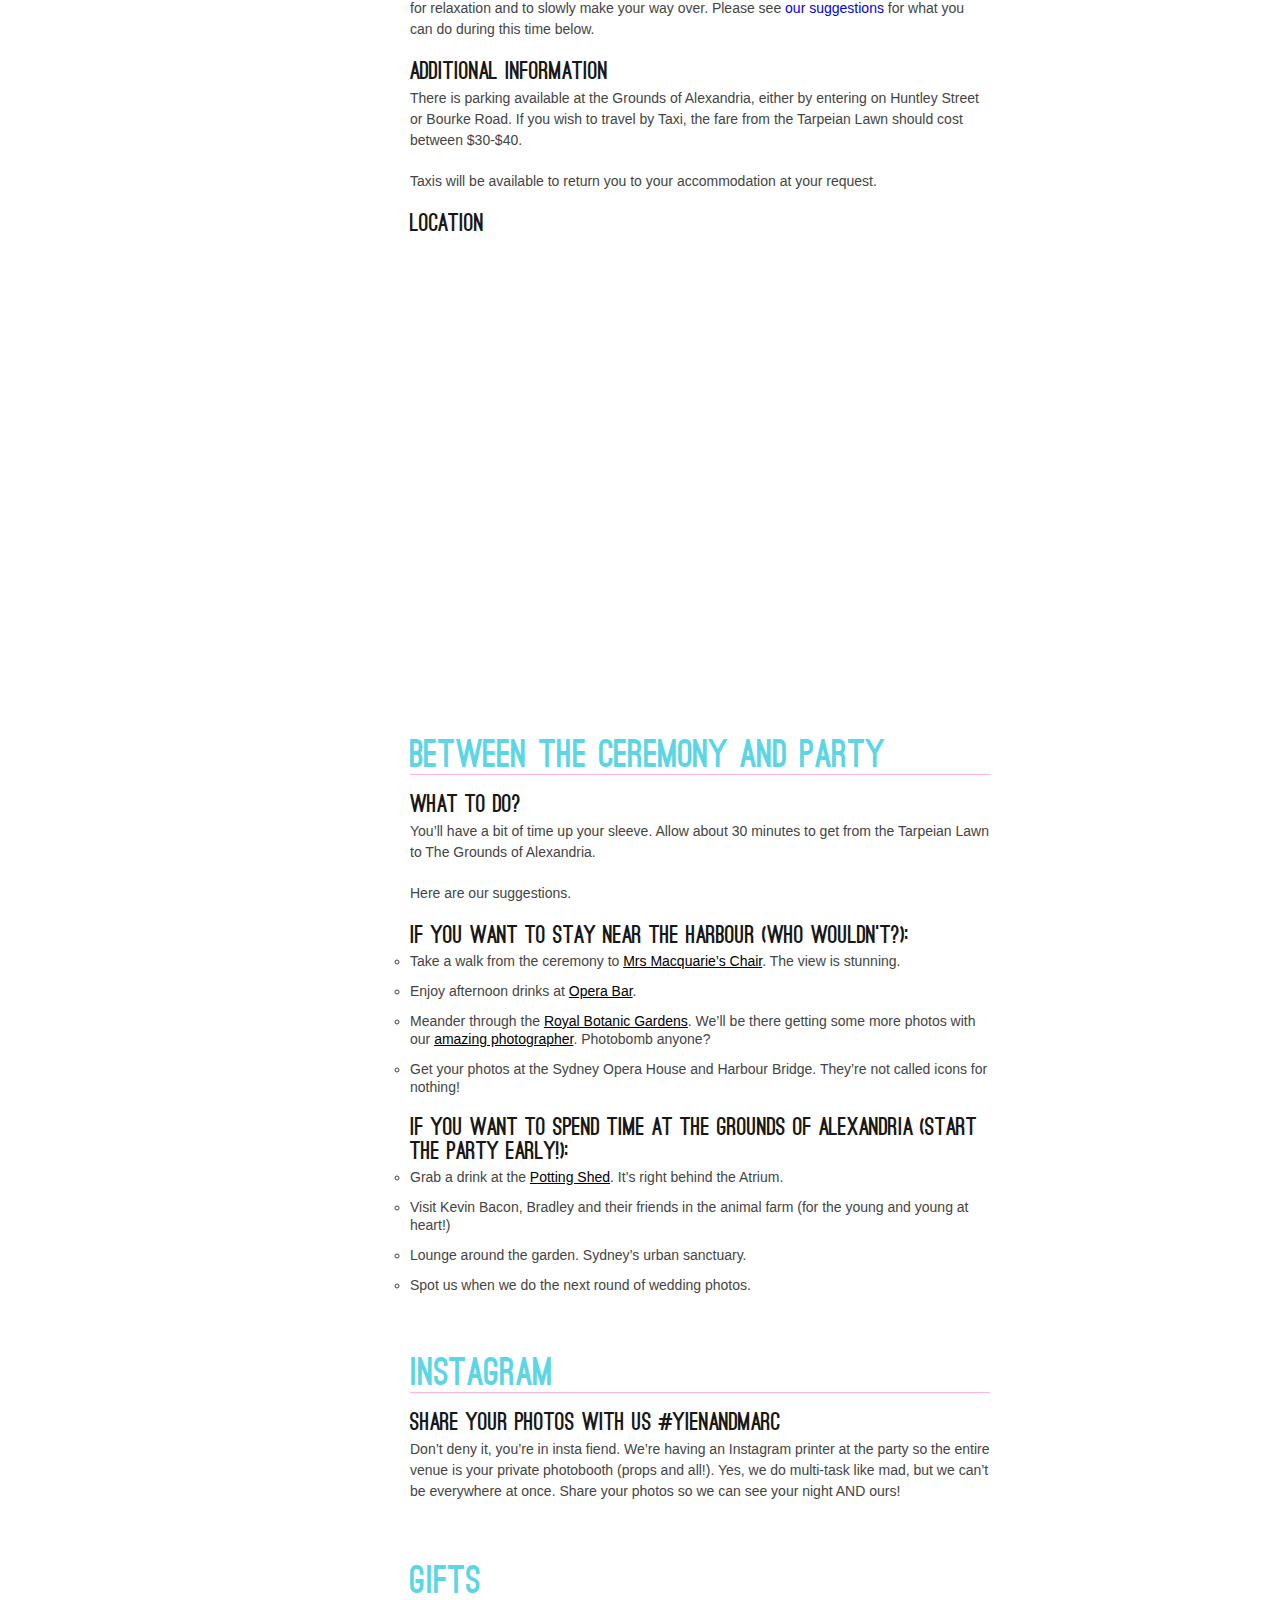
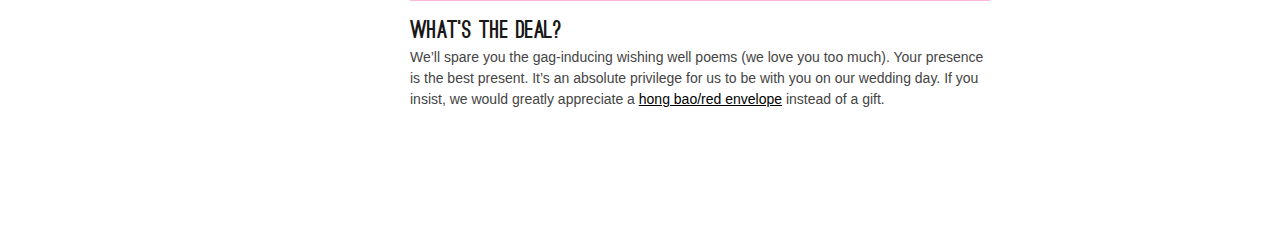
==== commit 1396ee4d: "Launch Update" ====
--- a/additional.html
+++ b/additional.html
@@ -82,7 +82,7 @@
 						<h4 class="bold align-left">WEDDING PARTY VENUE</h4>
 						<p>The party to celebrate our wedding will be held following the wedding ceremony at The Grounds of Alexandria in the Atrium.</p>
 						<p>The party will  start at 6:00PM and the venue will remain open until 12:00PM.</p>
-						<p>As the ceremony is only expected to last until 4:00PM, there will be a couple hours to spare for relaxation and to slowly make your way over. Please see our suggestions for what you can do during this time below.</p>	
+						<p>As the ceremony is only expected to last until 4:00PM, there will be a couple hours to spare for relaxation and to slowly make your way over. Please see <a href="#between">our suggestions</a> for what you can do during this time below.</p>	
 						<h4 class="bold align-left">ADDITIONAL INFORMATION</h4>
 						<p>There is parking available at the Grounds of Alexandria, either by entering on Huntley Street or Bourke Road. If you wish to travel by Taxi, the fare from the Tarpeian Lawn should cost between $30-$40.</p>
 						<p>Taxis will be available to return you to your accommodation at your request.</p>
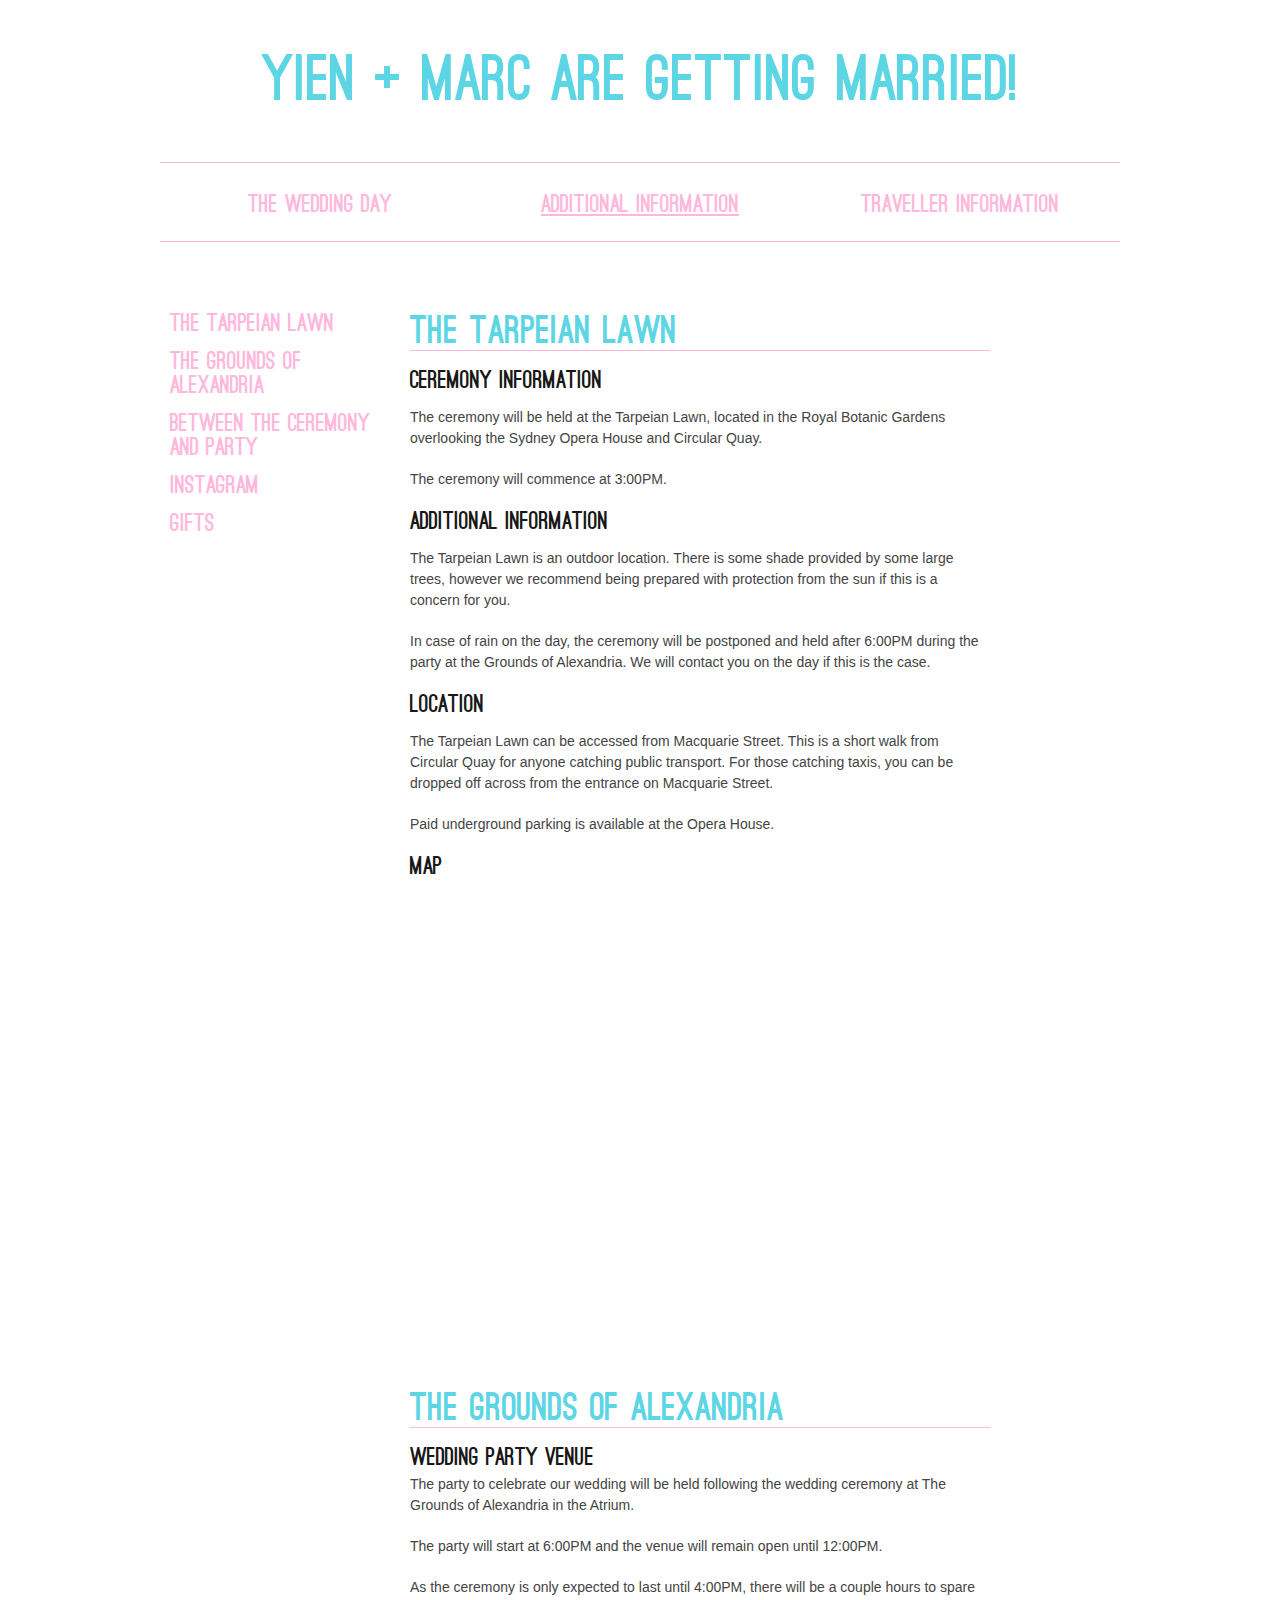
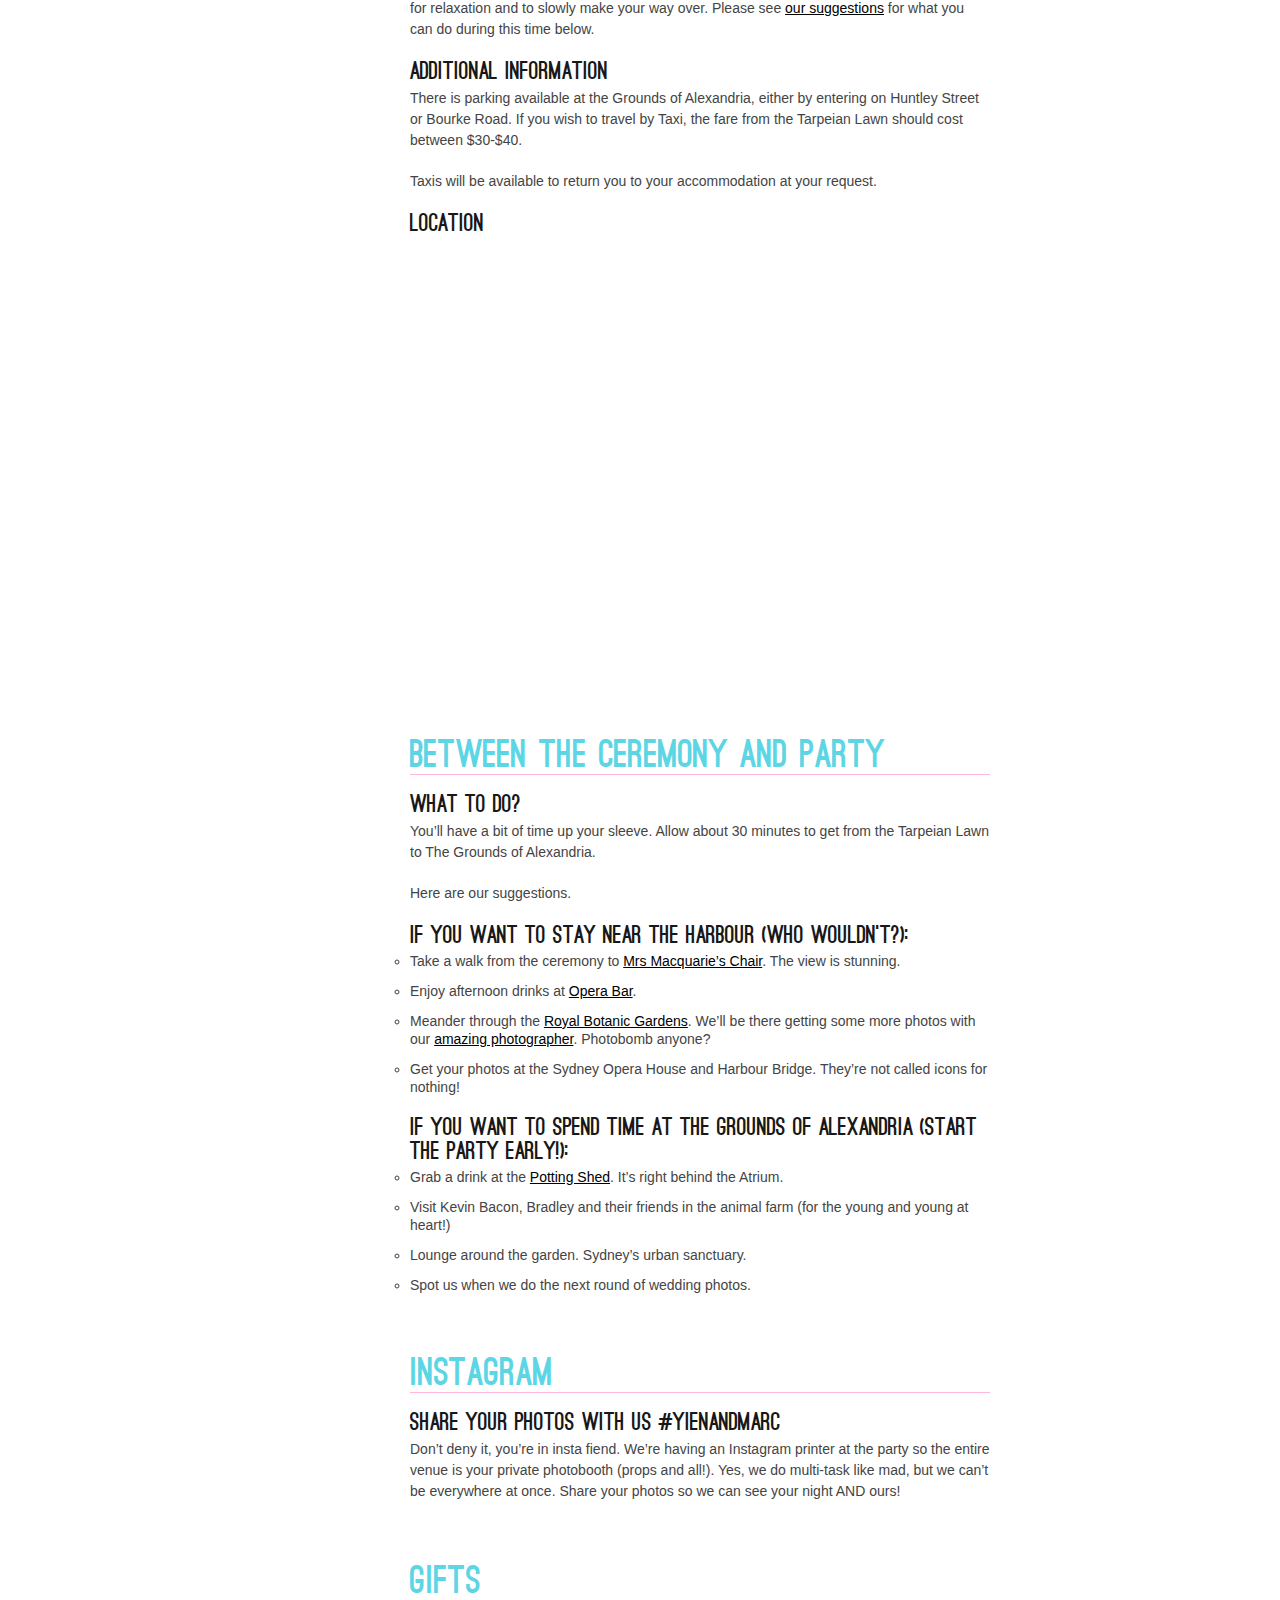
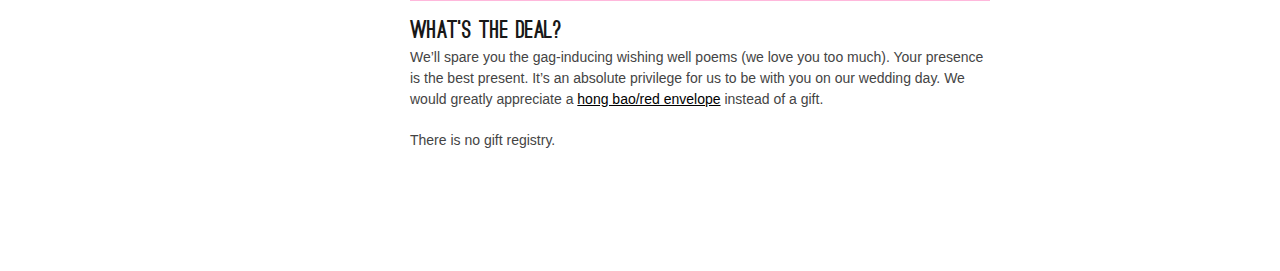
==== commit ace5c9c6: "Launch update" ====
--- a/additional.html
+++ b/additional.html
@@ -82,7 +82,7 @@
 						<h4 class="bold align-left">WEDDING PARTY VENUE</h4>
 						<p>The party to celebrate our wedding will be held following the wedding ceremony at The Grounds of Alexandria in the Atrium.</p>
 						<p>The party will  start at 6:00PM and the venue will remain open until 12:00PM.</p>
-						<p>As the ceremony is only expected to last until 4:00PM, there will be a couple hours to spare for relaxation and to slowly make your way over. Please see <a href="#between">our suggestions</a> for what you can do during this time below.</p>	
+						<p>As the ceremony is only expected to last until 4:00PM, there will be a couple hours to spare for relaxation and to slowly make your way over. Please see <a href="#between" class="textlink">our suggestions</a> for what you can do during this time below.</p>	
 						<h4 class="bold align-left">ADDITIONAL INFORMATION</h4>
 						<p>There is parking available at the Grounds of Alexandria, either by entering on Huntley Street or Bourke Road. If you wish to travel by Taxi, the fare from the Tarpeian Lawn should cost between $30-$40.</p>
 						<p>Taxis will be available to return you to your accommodation at your request.</p>
@@ -125,7 +125,8 @@
 				<h3 class="bold blue align-left border-bottom" id="gifts">GIFTS</h3>
 					<div class="content-entry">
 						<h4 class="bold align-left">WHAT’S THE DEAL?</h4>
-						<p>We’ll spare you the gag-inducing wishing well poems (we love you too much). Your presence is the best present. It’s an absolute privilege for us to be with you on our wedding day. If you insist, we would greatly appreciate a <a href="http://en.wikipedia.org/wiki/Red_envelope" class="textlink" target="_blank">hong bao/red envelope</a> instead of a gift.</p>
+						<p>We’ll spare you the gag-inducing wishing well poems (we love you too much). Your presence is the best present. It’s an absolute privilege for us to be with you on our wedding day. We would greatly appreciate a <a href="http://en.wikipedia.org/wiki/Red_envelope" class="textlink" target="_blank">hong bao/red envelope</a> instead of a gift.</p>
+						<p>There is no gift registry.</p>
 					</div>
 					<div class="spacing2"></div>
 
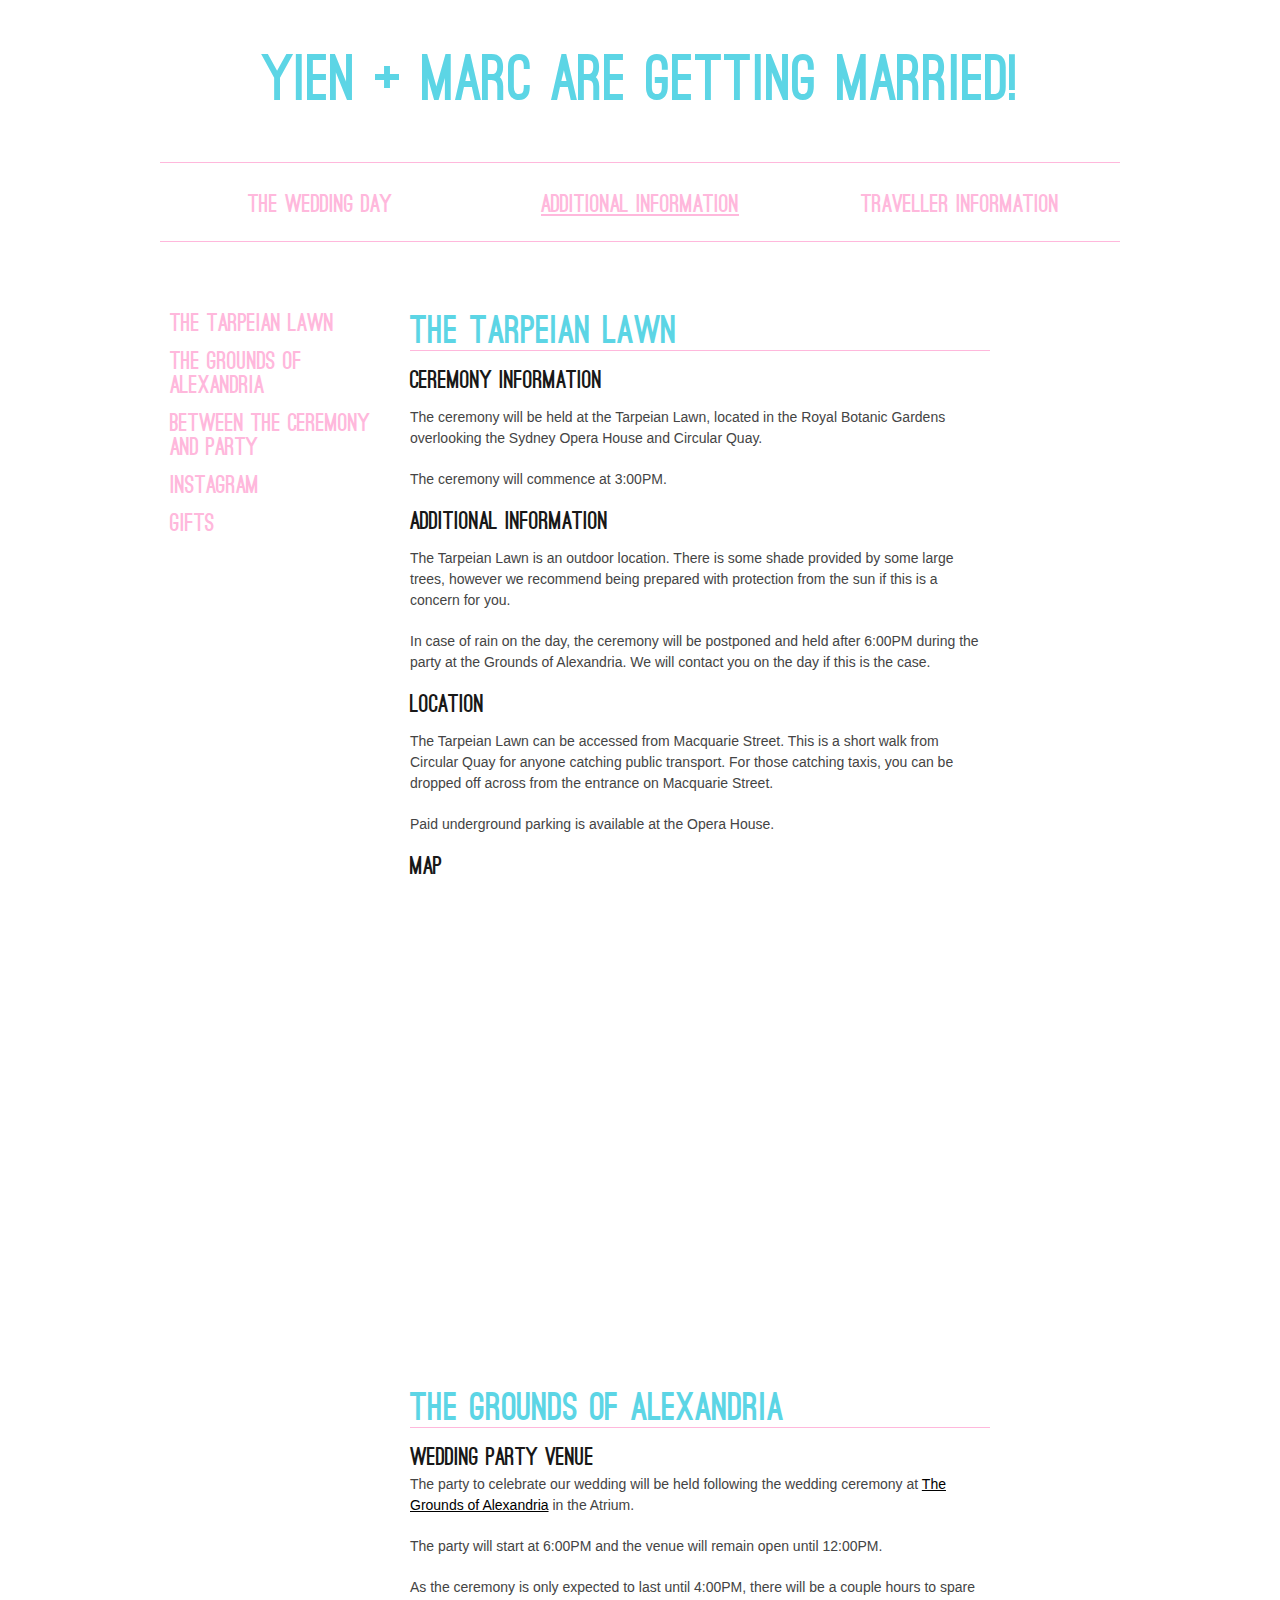
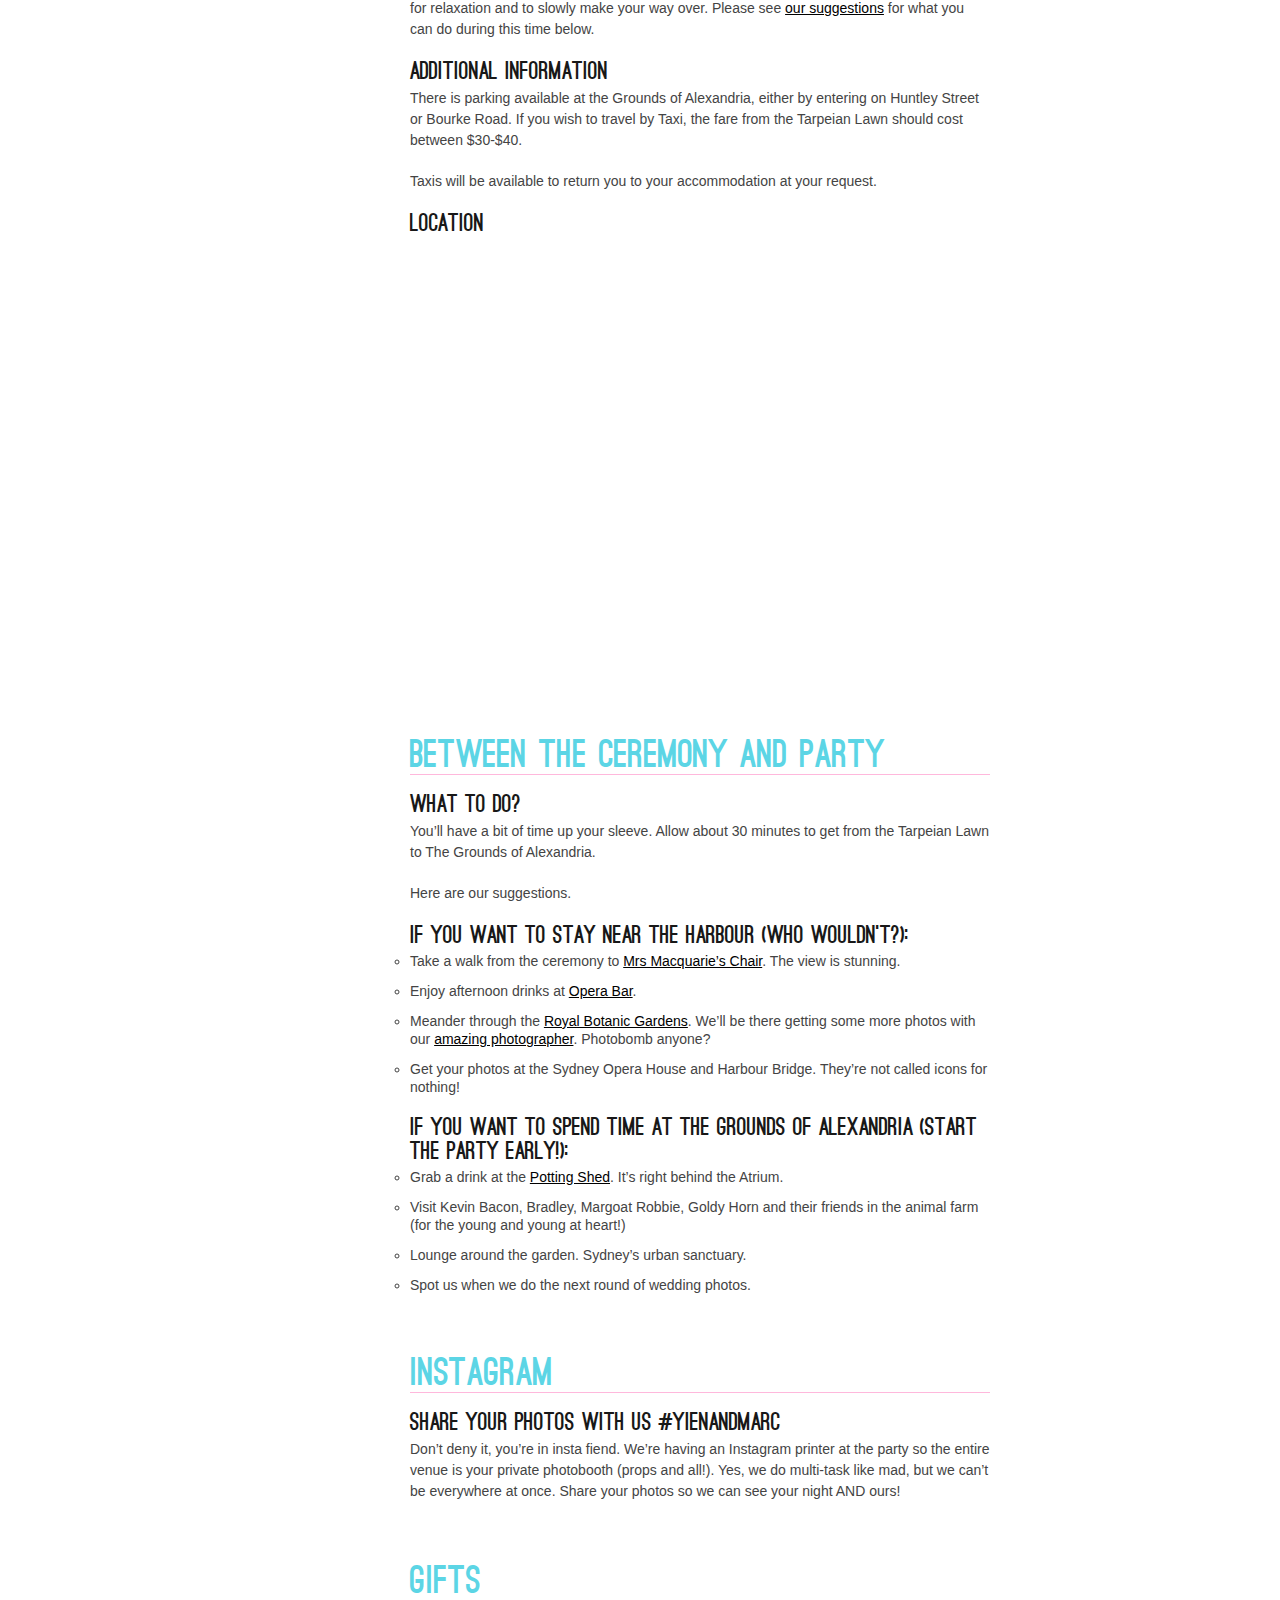
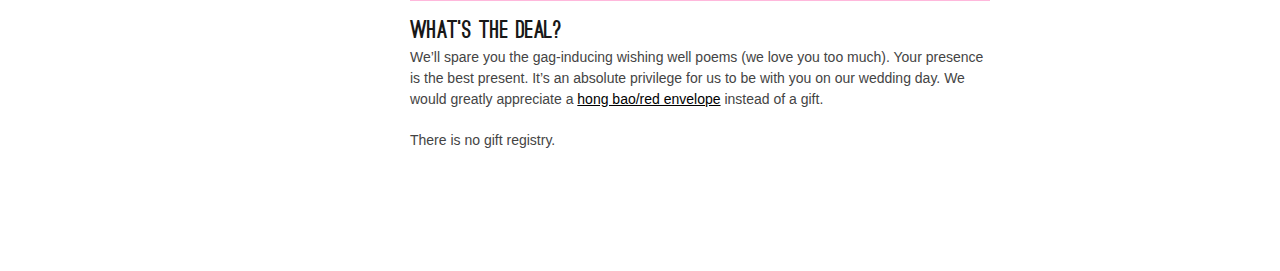
==== commit e782f89f: "Launch update" ====
--- a/additional.html
+++ b/additional.html
@@ -80,7 +80,8 @@
 				<h3 class="bold blue align-left border-bottom" id="grounds">THE GROUNDS OF ALEXANDRIA</h3>
 					<div class="content-entry">
 						<h4 class="bold align-left">WEDDING PARTY VENUE</h4>
-						<p>The party to celebrate our wedding will be held following the wedding ceremony at The Grounds of Alexandria in the Atrium.</p>
+						<p>The party to celebrate our wedding will be held following the wedding ceremony at <a href="http://thegrounds.com.au/" class="textlink">The Grounds of Alexandria</a> in the Atrium.</p>
+
 						<p>The party will  start at 6:00PM and the venue will remain open until 12:00PM.</p>
 						<p>As the ceremony is only expected to last until 4:00PM, there will be a couple hours to spare for relaxation and to slowly make your way over. Please see <a href="#between" class="textlink">our suggestions</a> for what you can do during this time below.</p>	
 						<h4 class="bold align-left">ADDITIONAL INFORMATION</h4>
@@ -106,7 +107,7 @@
 						<h4 class="bold align-left">If you want to spend time at The Grounds of Alexandria (start the party early!):</h4>
 						<ul>
 							<li type="circle">Grab a drink at the <a href="http://thegrounds.com.au/Spaces/the-potting-shed/" class="textlink" target="_blank">Potting Shed</a>. It’s right behind the Atrium.</li>
-							<li type="circle">Visit Kevin Bacon, Bradley and their friends in the animal farm (for the young and young at heart!)</li>
+							<li type="circle">Visit Kevin Bacon, Bradley, Margoat Robbie, Goldy Horn and their friends in the animal farm (for the young and young at heart!)</li>
 							<li type="circle">Lounge around the garden.  Sydney’s urban sanctuary.</li>
 							<li type="circle">Spot us when we do the next round of wedding photos.</li>
 						</ul>
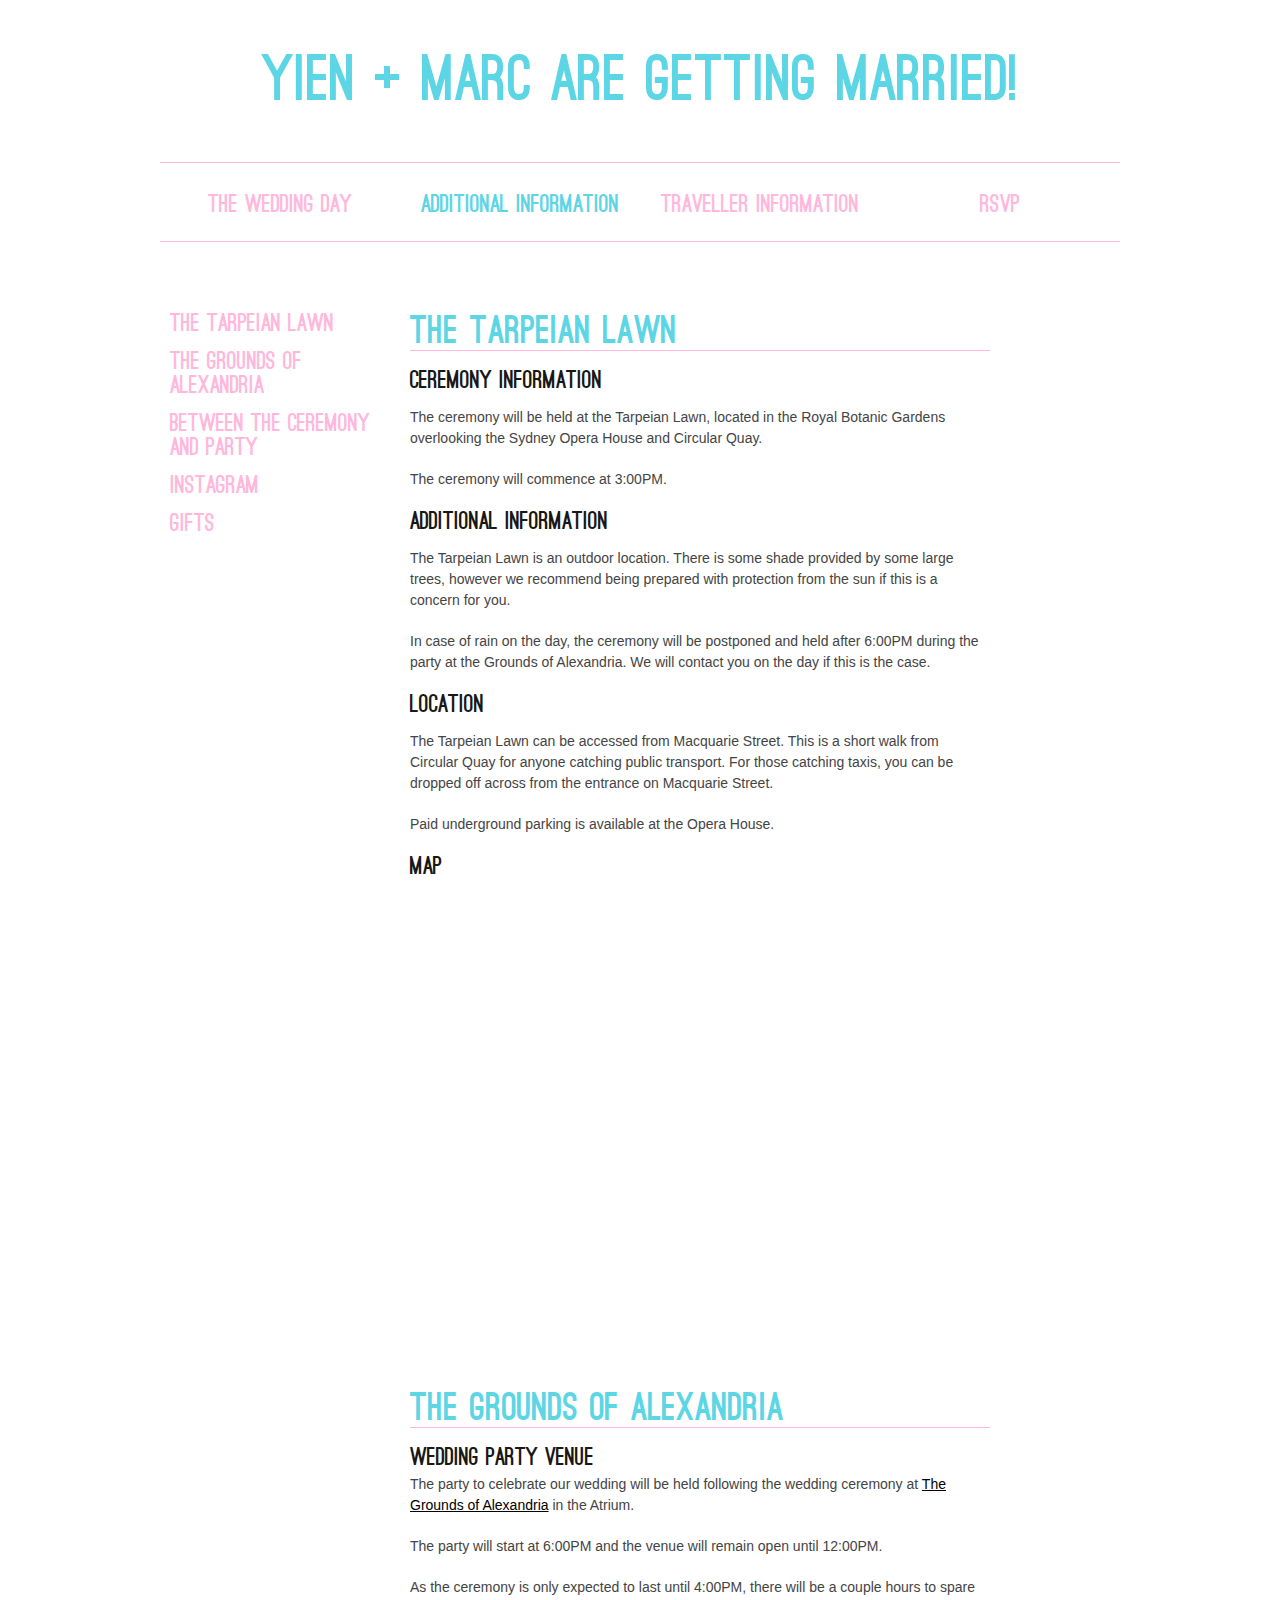
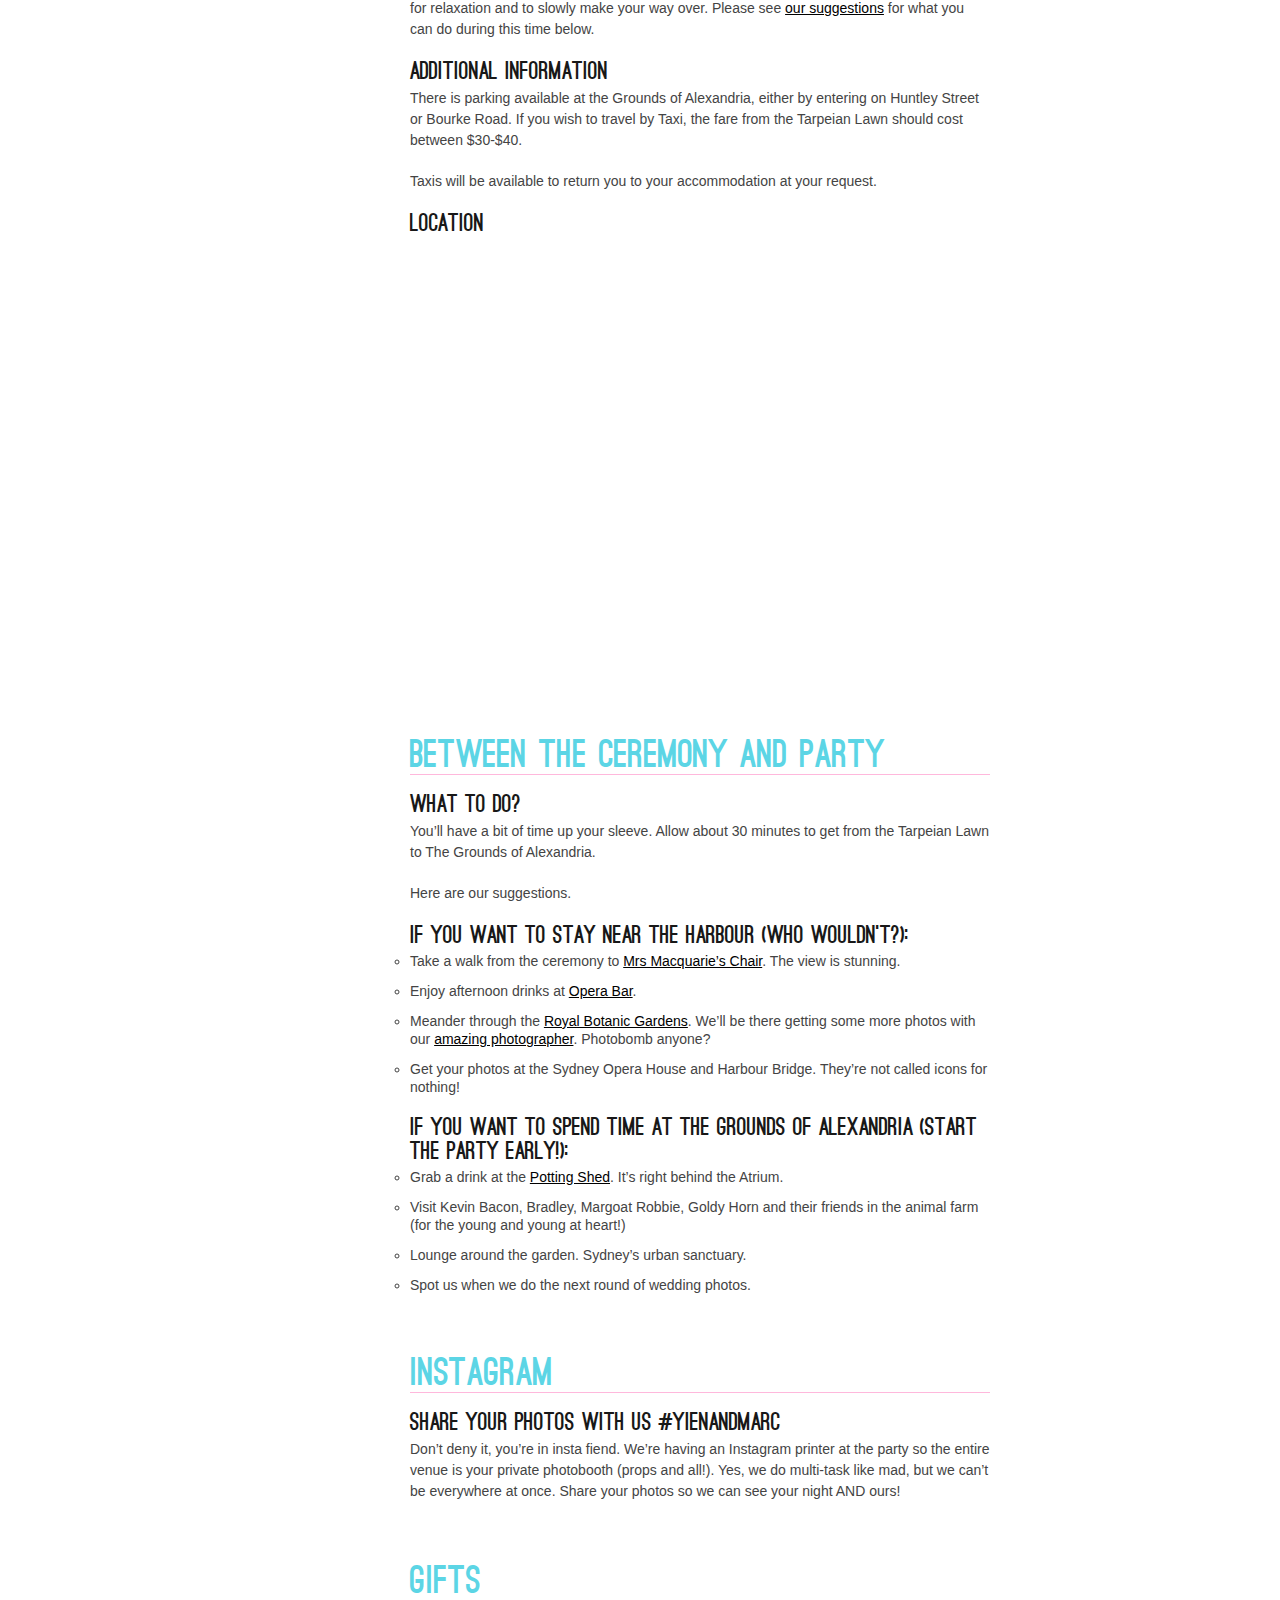
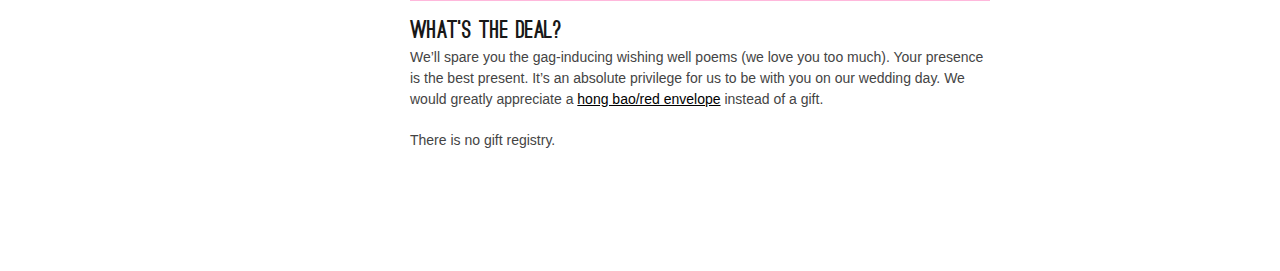
==== commit 0f5930d8: "Updated with RSVP page" ====
--- a/additional.html
+++ b/additional.html
@@ -48,9 +48,10 @@
 			</div>
 		</div>
 		<div class="row navigation-top border-bottom">
-			<div class="one-third column"><h4 class="bold"><a href="index.html" class="pink header2">THE WEDDING DAY</a></h4></div>
-			<div class="one-third column"><h4 class="bold"><a href="additional.html" class="pink underline header2">ADDITIONAL INFORMATION</a></h4></div>
-			<div class="one-third column"><h4 class="bold"><a href="traveller.html" class="pink header2">TRAVELLER INFORMATION</a></h4></div>
+			<div class="four columns"><h4 class="bold"><a href="index.html" class="pink header2">THE WEDDING DAY</a></h4></div>
+			<div class="four columns"><h4 class="bold"><a href="additional.html" class="blue header2">ADDITIONAL INFORMATION</a></h4></div>
+			<div class="four columns"><h4 class="bold"><a href="traveller.html" class="pink header2">TRAVELLER INFORMATION</a></h4></div>
+			<div class="four columns"><h4 class="bold"><a href="traveller.html" class="pink header2">RSVP</a></h4></div>
 		</div>
 		<div class="row spacing1">
 			<div class="four columns navigation-left">
